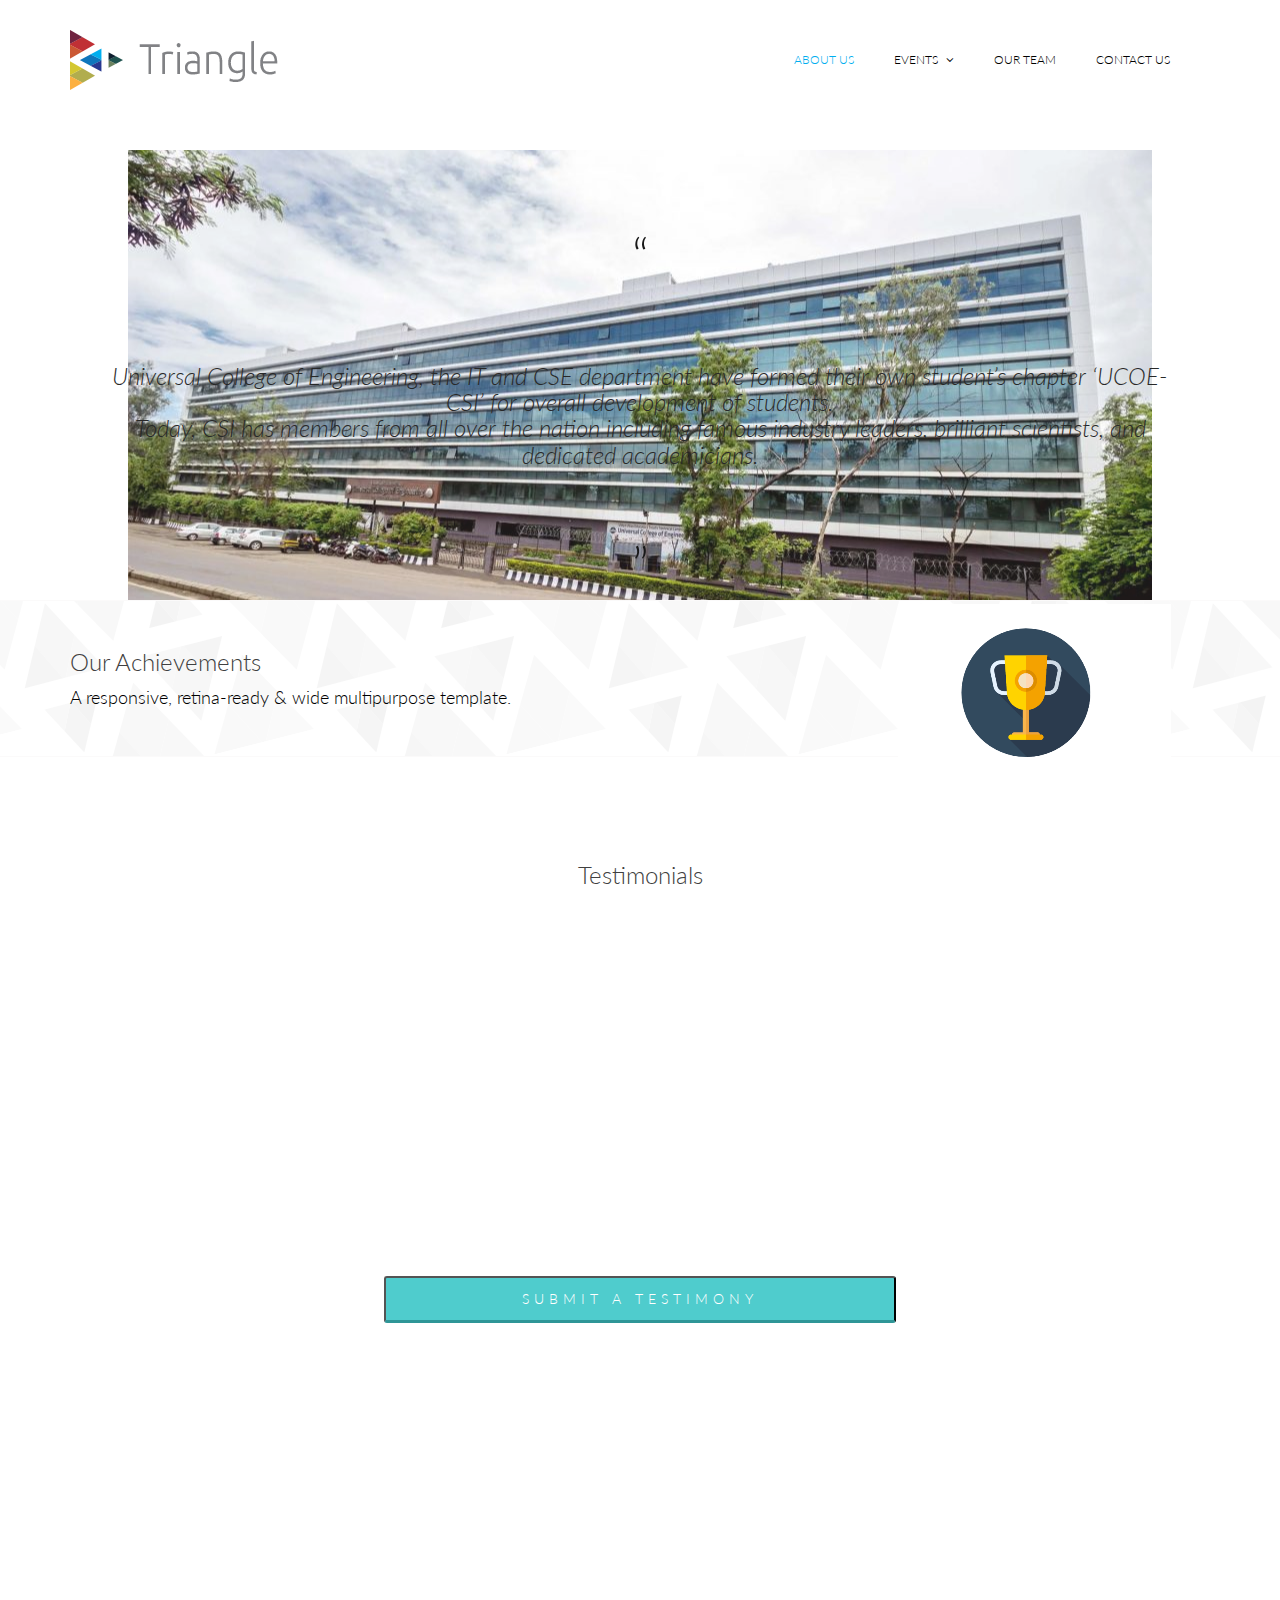
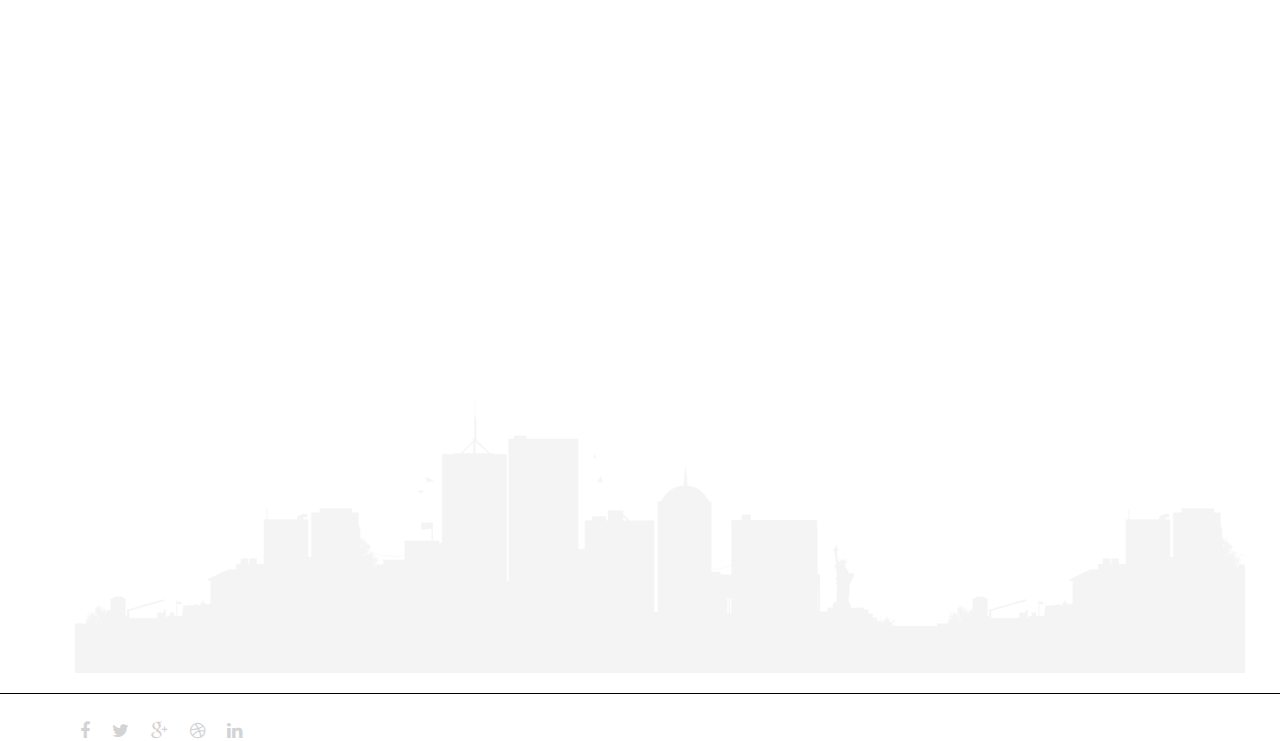
==== csi/template/CSI website- Copy/index.html @ 850a2e83 "changes made in index.html,main(css,js),pastevent,upcoming events,images folder,teampage,etc" ====
<!DOCTYPE html>
<html lang="en">

<head>
    <meta charset="utf-8">
    <meta name="viewport" content="width=device-width, initial-scale=1.0">
    <meta name="description" content="">
    <meta name="author" content="">
    <title>UCOE-CSI</title>
    <link href="css/bootstrap.min.css" rel="stylesheet">
    <link href="css/font-awesome.min.css" rel="stylesheet">
    <link href="css/animate.min.css" rel="stylesheet">
    <link href="css/lightbox.css" rel="stylesheet">
    <link href="css/main.css" rel="stylesheet">
    <link href="css/responsive.css" rel="stylesheet">

    <!--[if lt IE 9]>
	    <script src="js/html5shiv.js"></script>
	    <script src="js/respond.min.js"></script>
    <![endif]-->
    <link rel="shortcut icon" href="images/ico/favicon.ico">
    <link rel="apple-touch-icon-precomposed" sizes="144x144" href="images/ico/apple-touch-icon-144-precomposed.png">
    <link rel="apple-touch-icon-precomposed" sizes="114x114" href="images/ico/apple-touch-icon-114-precomposed.png">
    <link rel="apple-touch-icon-precomposed" sizes="72x72" href="images/ico/apple-touch-icon-72-precomposed.png">
    <link rel="apple-touch-icon-precomposed" href="images/ico/apple-touch-icon-57-precomposed.png">
</head>
<!--/head-->

<body>
    <header id="header">
      
        </div>
        <div class="navbar navbar-inverse" role="banner">
            <div class="container">
                <div class="navbar-header">
                    <button type="button" class="navbar-toggle" data-toggle="collapse" data-target=".navbar-collapse">
                        <span class="sr-only">Toggle navigation</span>
                        <span class="icon-bar"></span>
                        <span class="icon-bar"></span>
                        <span class="icon-bar"></span>
                    </button>

                    <a class="navbar-brand" href="index.html">
                        <h1><img src="images/logo.png" alt="logo"></h1>
                    </a>

                </div>
                <div class="collapse navbar-collapse">
                    <ul class="nav navbar-nav navbar-right">
                        <li class="active"><a href="index.html">About Us</a></li>
                      
                        <li class="dropdown"><a href=#>Events <i class="fa fa-angle-down"></i></a>
                            <ul role="menu" class="sub-menu">
                                <li><a href="pastevent.html">Past Events</a></li>
                                <li><a href="upcomingevents.html">Upcoming Events</a></li>
                               
                            </ul>
                        </li>
                        <li><a href="aboutuscsi.html">Our Team</a></li>
                        <li><a href="#" class="cnt">Contact Us</a></li>
                    </ul>
                </div>
                

            </div>
        </div>
    </header>
    <!--/#header-->

    <section id="home-slider">
        <div class="container">
            <div class="row">
                <div class="main-slider" id="bgimg">
                    <div class="slide-text">
                        <div class="row">
                        <h4 class="quotes"> &ldquo;</h4>
                        <h2><i> Universal College of Engineering, the IT and CSE department have formed their own student’s chapter ‘UCOE-CSI’ for overall development of students.<br> Today, CSI has members from all over the nation including famous industry leaders, brilliant scientists, and dedicated academicians.</i></h2>
                        <h4 class="quotes"> &rdquo;</h4>
                        </div>
                    </div>
                    <!--img src="images/home/slider/hill.png" class="slider-hill" alt="slider image">
                    <img src="images/home/slider/house.png" class="slider-house" alt="slider image">
                    <img src="images/home/slider/sun.png" class="slider-sun" alt="slider image">
                    <img src="images/home/slider/birds1.png" class="slider-birds1" alt="slider image">
                    <img src="images/home/slider/birds2.png" class="slider-birds2" alt="slider image"-->
                </div>
            </div>
        </div>
        <div class="preloader"><i class="fa fa-sun-o fa-spin"></i></div>
    </section>
    <!--/#home-slider-->


    <!--/#services-->

    <section id="action" class="responsive">
        <div class="vertical-center">
            <div class="container">
                <div class="row">
                    <div class="action take-tour">
                        <div class="col-sm-7 wow fadeInLeft" data-wow-duration="500ms" data-wow-delay="300ms">
                            <h1 class="title">Our Achievements</h1>
                            <p>A responsive, retina-ready &amp; wide multipurpose template.</p>
                        </div>
                        <div class="col-sm-5 text-center wow fadeInRight" data-wow-duration="500ms" data-wow-delay="300ms">
                            <div class="tour-button">
                              
                            </div>
                        </div>
                    </div>
                </div>
            </div>
        </div>
    </section>
    <!--/#action-->





    <!--

************    
Testimonial
************

-->


    <section id="team">
        <div class="container">
            <div class="row">
                <h1 class="title text-center wow fadeInDown" data-wow-duration="500ms" data-wow-delay="300ms">Testimonials</h1>
                <div id="team-carousel" class="carousel slide wow" data-ride="carousel" data-wow-duration="400ms" data-wow-delay="400ms">
                    <!-- Indicators -->
                    <ol class="carousel-indicators visible-xs">
                        <li data-target="#team-carousel" data-slide-to="0" class="active"></li>
                        <li data-target="#team-carousel" data-slide-to="1"></li>
                    </ol>
                    <!-- Wrapper for slides -->

                    <div class="carousel-inner">
                        <div class="item active">
                            <div class="col-xs-4">
                                <div data-wow-duration="500ms" data-wow-delay="300ms">
                                    <img src="images/home/icon1.png" alt="">
                                </div>
                                <div>
                                    <h2>Shashank Nayak</h2>
                                    <p>CSI CSI CSI CSI CSI CSI CSI CSI CSI CSI CSI CSI CSI CSI</p>
                                </div>
                            </div>
                            <div class="col-xs-4">
                                <div data-wow-duration="500ms" data-wow-delay="300ms">
                                    <img src="images/home/icon1.png" alt="">
                                </div>
                                <div>
                                    <h2>Incredibly Responsive</h2>
                                    <p>Ground round tenderloin flank shank ribeye.Test Hamkevin meatball swine. Cow shankle
                                        beef sirloin chicken ground round.</p>
                                </div>
                            </div>
                            <div class="col-xs-4">
                                <div data-wow-duration="500ms" data-wow-delay="300ms">
                                    <img src="images/home/icon1.png" alt="">
                                </div>
                                <div>
                                    <h2>Incredibly Responsive</h2>
                                    <p>Ground round tenderloin flank shank ribeye. Hamkevin meatball swine. Cow shankle beef
                                        sirloin chicken ground round.</p>
                                </div>
                            </div>
                        </div>
                        <div class="item">
                            <div class="col-xs-4">

                                <div data-wow-duration="500ms" data-wow-delay="600ms">
                                    <img src="images/home/icon2.png" alt="">
                                </div>
                                <h2>Superior Typography</h2>
                                <p>Hamburger ribeye drumstick turkey, strip steak sausage ground round shank pastrami beef brisket
                                    pancetta venison.
                                </p>
                            </div>
                            <div class="col-xs-4">

                                <div data-wow-duration="500ms" data-wow-delay="600ms">
                                    <img src="images/home/icon2.png" alt="">
                                </div>
                                <h2>Superior Typography</h2>
                                <p>Hamburger ribeye drumstick turkey, strip steak sausage ground round shank pastrami beef brisket
                                    pancetta venison.
                                </p>
                            </div>
                            <div class="col-xs-4">
                                <div data-wow-duration="500ms" data-wow-delay="600ms">
                                    <img src="images/home/icon2.png" alt="">
                                </div>
                                <h2>Superior Typography</h2>
                                <p>Hamburger ribeye drumstick turkey, strip steak sausage ground round shank pastrami beef brisket
                                    pancetta venison.
                                </p>
                            </div>
                        </div>

                    </div>


                    <!-- Controls -->
                    <a class="left team-carousel-control hidden-xs" href="#team-carousel" data-slide="prev">left</a>
                    <a class="right team-carousel-control hidden-xs" href="#team-carousel" data-slide="next">right</a>
                </div>
            </div>
        </div>
    </section>

    <!--
============
Testimony FORM
============
-->

    <section class="testimonySection">
        <button type="button" class="buttonForm" data-toggle="collapse" data-target="#testimonyDiv">Submit a Testimony</button>
        <div id="testimonyDiv" class="collapse">
            <div style="width: 80%;margin-left: 10%;padding-top: 2%; padding-bottom: 2%;">
                <!--Changed-->
                <!--SET A MARGIN!! -->
                <form action="Testimony.php" method="POST" enctype="multipart/form-data">
                    <input style="width:100%; padding-left: 12px;" type="text" name="tname" class="form-control1" placeholder="Name">
                    <!--Changed-->
                    <div class="testimonyForm"><input style="width:100%;  padding-left: 12px;" type="email" name="temail" class="form-control1" placeholder="Email-Id"></div>
                    <!--Changed-->
                    <input id="uploadFile" style="width:100%;margin-top: 5%;" placeholder="Select a picture" disabled="disabled" />
                    <div class="fileUpload btn">
                        <span style="color: white;">Upload</span>
                        <input id="uploadBtn" name="image" type="file" class="upload" />
                    </div>
                    <script>
                        document.getElementById("uploadBtn").onchange = function () {
                            document.getElementById("uploadFile").value = this.value;
                        };
                    </script>
                    <div class="testimonyForm"><textarea name="tmessage" id="message" class="form-control" rows="8" placeholder="Your text here"></textarea></div>
                    <div class="testimonyForm"><input type="submit" name="tsubmit" class="btn btn-submit" value="Submit"></div>
                </form>
            </div>
        </div>
    </section>
    <!-- testinomial ends-->
    <footer id="services" class="footeralign">
        <div class="container">
            <div class="row">

                <div class="col-sm-6 text-center padding wow fadeIn" data-wow-duration="1000ms" data-wow-delay="300ms">
                    <div class="single-service">
                        <div class="wow scaleIn" data-wow-duration="500ms" data-wow-delay="300ms">
                            <img src="images/contactus.jpg" alt="">
                        </div>
                        <h2>Contact Us</h2>
                        <p>
                            <address>
                                 E-mail: <a href="mailto:info.ucoe@universal.edu.in">info.ucoe@universal.edu.in</a> <br> Phone: +91 800 7000 755<br>+91 73030 58339
                                 <br> +91 84079 79167 <br> 0250-696 2458
                            </address>
                        </p>
                    </div>
                </div>
              
                <div class="col-sm-5 text-center padding wow fadeIn" data-wow-duration="1000ms" data-wow-delay="900ms">
                    <div class="single-service" id="formedit">

                        <h2>Send a message</h2>
                        <p>
                            <form id="main-contact-form" name="contact-form" method="post" action="sendemail.php">
                                <div class="form-group">
                                    <input type="text" name="name" class="form-control" required="required" placeholder="Name">
                                </div>
                                <div class="form-group">
                                    <input type="email" name="email" class="form-control" required="required" placeholder="Email Id">
                                </div>
                                <div class="form-group">
                                    <textarea name="message" id="message" required="required" class="form-control" rows="8" placeholder="Your text here"></textarea>
                                </div>
                                <div class="form-group">
                                    <input type="submit" name="submit" class="btn btn-submit" value="Submit">
                                </div>
                            </form>
                        </p>
                    </div>
                </div>

                <div class="row" id="addbg">
                    <div class="col-sm-6 text-center padding wow fadeIn" data-wow-duration="1000ms" data-wow-delay="300ms">
                        <div class="single-service">
                            <div class="wow scaleIn" data-wow-duration="500ms" data-wow-delay="300ms">
                                <img src="images/address.png" alt="">
                            </div>
                            <h2>Address</h2>
                            <p>
                                <address>
                      Vidya Vikas Education Trust's<br>Universal College of Engineering<br>Near Bhajansons & Punyadham,<br>Kaman Bhiwandi Road,<br>Vasai, Thane 401 212
                                </address>
                            </p>
                        </div>
                    </div>
                  
                    <div class="col-sm-5 text-center padding wow fadeIn" data-wow-duration="1000ms" data-wow-delay="900ms">
                        <div class="single-service">
                            <div id="gmap"></div>
                        </div>
                    </div>
                </div>
            </div>
        </div>
    </footer>



    <hr class="style18">


    <div class="container">
        <div class="row">
            <div class="col-sm-12 overflow">
                <div class="social-icons  text-center">
                    <ul class="nav nav-pills">
                        <li><a href=""><i class="fa fa-facebook"></i></a></li>
                        <li><a href=""><i class="fa fa-twitter"></i></a></li>
                        <li><a href=""><i class="fa fa-google-plus"></i></a></li>
                        <li><a href=""><i class="fa fa-dribbble"></i></a></li>
                        <li><a href=""><i class="fa fa-linkedin"></i></a></li>
                    </ul>
                </div>
            </div>
        </div>















        <script type="text/javascript" src="js/jquery.js"></script>
        <script type="text/javascript" src="js/bootstrap.min.js"></script>
        <script type="text/javascript" src="js/lightbox.min.js"></script>
        <script type="text/javascript" src="js/wow.min.js"></script>
        <script type="text/javascript" src="js/main.js"></script>
        <script type="text/javascript" src="http://maps.google.com/maps/api/js?sensor=true"></script>
        <script type="text/javascript" src="js/gmaps.js"></script>
</body>

</html>
---- csi/template/CSI website- Copy/css/main.css ----
/*
  Theme Name: Triangle
  Theme Uri: http://designscrazed.org/
  Author: Allie
  Author Uri: http://designscrazed.org/
  Description: Creative Site Template
  Version: 1.1
  */

  @import url(http://fonts.googleapis.com/css?family=Lato:100,300,400,700);
  @import url(http://fonts.googleapis.com/css?family=Open+Sans:300italic,400italic,600italic,700italic,400,300,600,700);
  @import url(http://fonts.googleapis.com/css?family=Noto+Sans:400,700);

  body {
    background: #fff;
    font-family: 'Lato', sans-serif;
    font-weight: 300;
    font-size: 14px;
    line-height: 22px;
    color: #000;
  }

  html {
    height: 100%;
  }


  a{
    color:#C03035;
  }

  a:hover {
    outline: none;
    text-decoration:none;
    color:#4fcccd;
  }

  a:focus {
    outline:none;
    outline-offset: 0;
  }

  a {
    -webkit-transition: 300ms;
    -moz-transition: 300ms;
    -o-transition: 300ms;
    transition: 300ms;
  }


  ul {
    list-style: none;
  }

  h1, h2, h3, h4, h5, h6 {
    font-family: 'Lato', sans-serif;
    font-weight: 300;
  }

  h1{
    color: #686868;
  }

  h2{
    font-size: 24px;
    color: #686868;
  }

  h3{
    font-size: 18px;
  }

  .overflow{
    overflow: hidden;
  }

  .uppercase{
    text-transform: uppercase;
  }

  .btn-common {
    font-size: 14px;
    color: #0099ae;
    border: 1px solid #0099ae;
    font-family: 'Open Sans', sans-serif;
    font-weight: 300;
    padding: 10px 25px;
  }

  #action .col-sm-5{
    position: absolute;

    top: 0;
    height: 100%;
    right: 0;
  }


  .btn-common:hover, 
  .btn-common:focus{
    outline: none;
    background: none;
    box-shadow: none;
    color: #01707f;
    border-color:#01707f;
  }

  .align-right{
    text-align: right;
  }

  .inline{
    display: inline-block;
  }

  .padding{
    padding: 65px 0;
  }

  .padding-bottom{
    padding-bottom: 65px;
  }

  .padding-top{
    padding-top: 90px;
  }

  .padding-right{
    padding-right: 80px;
  }

  .padding-left{
    padding-left: 80px;
  }

  .margin-bottom{
    margin-bottom: 35px;
  }

     .carousel-indicators.visible-xs {
      height: 20px;
      margin: 0;
      padding: 0;
      position: absolute;
      top: -35px;
      width: 100%;
      left: 0;
    }

  .carousel-indicators.visible-xs li {
    border-color: #D29948;
    border-width: 2px;
    height: 12px;
    margin: 0 5px 0 0;
    width: 12px;
  }

  .carousel-indicators.visible-xs li.active {
    background: rgba(210, 153, 72, 0.7);
  }


/*************************
*******Header******
**************************/


#header{
  margin-bottom: 0;
  padding: 30px 0 60px 0;
}

#header .navbar-inverse .container{
  position: relative;
}

.search{
  position: absolute;
  top: 20px;
  right: 0;
  z-index: 1;
}

.search i{
  color: #00aeef;
  cursor: pointer;
  position: absolute;
  right: 10px;
  top: 2px;
}

.field-toggle{
  position: relative;
  top: 30px;
  right: 15px;
  display: none;
  height: 50px;
}

.search-form{
  padding-left: 10px;
  height: 40px;
  font-size: 18px;
  color: #818285;
  font-weight: 300;
  outline: none;
  border: 1px solid #00aeef;
  margin-top: 20px;
  border-radius: 4px;
}

.social-icons ul li{
  padding: 0 10px;

}

.social-icons ul li:last-child{
  padding-right: 0;

}

.social-icons ul li a{
  font-size: 18px;
  color: #d3d3d3;
  padding: 0;
}

.social-icons ul li a:hover .fa-facebook {
  color:#0884d5;
}

.social-icons ul li a:hover .fa-twitter {
  color:#2AA7DC;
}

.social-icons ul li a:hover .fa-google-plus {
  color:#A22523;
}

.social-icons ul li a:hover .fa-dribbble {
  color:#E94989;
}

.social-icons ul li a:hover .fa-linkedin {
  color:#006DC0;
}

.social-icons ul li a:hover,
.social-icons ul li a:focus{  
  background: none;
}

#header .navbar {
  background: #fff;
  border: 0;
  margin-bottom: 0;
}

#header .navbar-toggle{
  margin-top: 20px;
}

#header .navbar-brand{
  padding: 0;
  margin-left: 0;
}

#header .navbar-brand h1{
  padding: 0;
  margin: 0;
}

#header .navbar-nav.navbar-right >li:last-child{
  margin-right: 20px;
}

#header .navbar-nav.navbar-right >li a {
  color: #000;
  font-size: 12px;
  padding: 20px;
  text-transform: uppercase;
  font-weight: 300;
}


#header .navbar-inverse .navbar-nav  li.active > a,  
#header .navbar-inverse .navbar-nav  li.active > a:focus, 
#header .navbar-nav.navbar-right li > a:hover,
.navbar-inverse .navbar-nav > .open > a {
  background-color: inherit;
  border: 0;
  color: #00aeef;
}

#header .navbar-inverse .navbar-nav  li a:hover{
  color: #00aeef;
}


/*  Dropdown menu*/

ul.sub-menu {
  display: none;
  list-style: none;
  padding: 0;
  margin: 0;
}

#header .navbar-nav li ul.sub-menu li a{
  color: #818285;
  padding: 5px 0;
  font-size: 13px;
  display: block;
  text-transform: capitalize;
}

#header .navbar-nav li ul.sub-menu li .active{
  background: #00aeef;
  color: #fff;
  position: relative;
}

#header .navbar-nav li ul.sub-menu li .active i{
  position: absolute;
  font-size: 56px;
  top: -13px;
  color: #0884d5;
}

#header .navbar-nav li ul.sub-menu li .active .fa-angle-right{
  left: -3px;
}

#header .navbar-nav li ul.sub-menu li .active .fa-angle-left{
  right: -3px;
}

#header .navbar-nav li ul.sub-menu li a:hover,
#header .navbar-nav li ul.sub-menu li a:focus{
  background: #00aeef;
  color: #fff;
}

.fa-angle-down{
  padding-left: 5px; 
}

.scaleIn {
  -webkit-animation-name: scaleIn;
  animation-name: scaleIn;
}

@-webkit-keyframes scaleIn {
  0% {
    opacity: 0;
    -webkit-transform: scale(0);
    transform: scale(0);
  }

  100% {
    opacity: 1;
    -webkit-transform: scale(1);
    transform: scale(1);
  }
}

@keyframes scaleIn {
  0% {
    opacity: 0;
    -webkit-transform: scale(0);
    -ms-transform: scale(0);
    transform: scale(0);
  }

  100% {
    opacity: 1;
    -webkit-transform: scale(1);
    -ms-transform: scale(1);
    transform: scale(1);
  }
}


/*************************
*******Footer******
**************************/

#footer {
  padding-bottom: 10px;
}

#footer h1{
  margin-bottom: 65px;
  margin-top: 36px;
}

#footer .bottom-separator {
  margin-bottom: 60px;
}

#message {
  height: 110px;
  resize: none;
}

.bottom > h2 {
  margin-top: 0;
  margin-bottom: 26px;
}

.bottom .media-body h3 {
  margin-top: 0;
  padding-left: 25px;
}

.bottom .media-body h3 a{
  color: #ea2c00;
}

.testimonial .media{
  margin-top: 0;
  margin-bottom: 25px;
}

.testimonial .media>.pull-left{
  margin-right: 25px;
}

.testimonial .media>.pull-left img{
  margin-top: 6px;
}

.testimonial .media .media-body blockquote{
  padding-left: 25px;
  padding-right: 30px;
  position: relative;
  border-left: 0;
  margin-bottom: 0;
}

.testimonial .media .media-body blockquote:before{
  position: absolute;
  left: 5px;
  top: 8px;
  content: '"';
  font-size: 40px;
  color: #ea2c00;
  font-family: 'Noto Sans', sans-serif;
  transform:rotate(180deg);
  -ms-transform:rotate(180deg); /* IE 9 */
  -webkit-transform: rotate(180deg); /* Opera, Chrome, and Safari */
  line-height: 0;
}

.testimonial .media .media-body blockquote:after{
  position: absolute;
  right: 30px;
  bottom: 14px;
  content: '"';
  font-size: 40px;
  color: #ea2c00;
  font-family: 'Noto Sans', sans-serif;
  line-height: 0;
}

.contact-info.bottom {
  /*padding-left: 25px;*/
  text-align: center ;
  /*align-content: center ;
  align-self: center;
  position: relative;
  margin:0 auto;*/

  
}

.bottom > address {
  line-height: 22px;
  margin-bottom: 40px;
}

.form-control {
  border: 1px solid #eaeaea;
  font-weight: 300;
  outline: none;
  box-shadow: none;
  height: 40px;
}

.form-control:hover, 
.form-control:focus{
  border-color: #4fcccd;
  outline: none;
  box-shadow: none;
}

.btn-submit {
  width: 100%;
  background-color: #4fcccd;
  color: #fff;
  font-size: 14px;
  font-weight: 300;
  letter-spacing: 5px;
  text-transform: uppercase;
  border-radius: 3px;
  margin-top: 5px;
  border-bottom: 3px solid #2f9697;
  box-shadow: none;
  padding: 10px;
}

.btn-submit:hover, 
.btn-submit:focus{
  color: #fff;
  outline: none;
  box-shadow: none;
  opacity: .8;
}

.copyright-text{
  margin-top: 70px;
  color: #fff;
  font-size: 16px;  
  padding-bottom: 15px;
}

.copyright-text a {
  color: #3e848a
}

.copyright-text p {
  margin-bottom: 0;
}

/*************************
*******Home Page******
**************************/
#home-slider {
 /* background: url(../images/home/slider-bg.png) 0 100% repeat-x;*/
  position: relative;
}

#home-slider .main-slider {
  position: relative;
  height: 450px;
}

#home-slider .slide-text{
  position: absolute;
text-align: center;
top:15%;
font-weight: 500;
font-size: 90%; 
  width: 100%;
}

.animate-in .slide-text {
  -webkit-animation: fadeInLeftBig 700ms cubic-bezier(0.190,1.000,0.220,1.000) 200ms both;
  animation: fadeInLeftBig 700ms cubic-bezier(0.190,1.000,0.220,1.000) 200ms both;
}

#home-slider .slider-hill {
  position: absolute;
  right: 0;
  bottom: 0;
}

.animate-in .slider-hill {
  -webkit-animation: bounceInDown 1000ms ease-in-out 200ms both;
  animation: bounceInDown 1000ms ease-in-out 200ms both;
}

#home-slider .slider-house {
  position: absolute;
  right: 110px;
  bottom: -30px;
}

.animate-in .slider-house {
  -webkit-animation: bounceInDown 500ms ease-in-out 800ms both;
  animation: bounceInDown 500ms ease-in-out 800ms both;
}

#home-slider .slider-sun {
  position: absolute;
  right: 365px;
  bottom: 100px;
}

.animate-in .slider-sun {
  -webkit-animation: scaleIn 500ms ease-in-out 1200ms both;
  animation: scaleIn 500ms ease-in-out 1200ms both;
}

#home-slider .slider-birds1 {
  position: absolute;
  right: 470px;
  bottom: 75px;
}

.animate-in .slider-birds1 {
  -webkit-animation: fadeInLeft 500ms ease-in-out 1200ms both;
  animation: fadeInLeft 500ms ease-in-out 1200ms both;
}

#home-slider .slider-birds2 {
  position: absolute;
  right: 40px;
  bottom: 150px;
}

.animate-in .slider-birds2 {
  -webkit-animation: fadeInRight 500ms ease-in-out 1200ms both;
  animation: fadeInRight 500ms ease-in-out 1200ms both;
}


#home-slider h1{
  margin-top: 100px;
  margin-bottom: 25px;
}

#home-slider .btn-common {
  margin-top: 20px;
}

#home-slider .preloader {
  position: absolute;
  left: 0;
  top: 0;
  bottom: -30px;
  right: 0;
  background: #fafafa;
  text-align: center;
}

#home-slider .preloader > i {
  font-size: 48px;
  height: 48px;
  line-height: 48px;
  color: #00aeef;
  position: absolute;
  left: 50%;
  margin-left: -24px;
  top: 50%;
  margin-top: -24px;
}

#action {
  background-image: url(../images/home/tour-bg.png);
  background-color: #fbfafa;
  background-repeat: repeat-x;
  height: 157px;
  background-position: center;
  display: table;
  position: static;
  width: 100%;
}

.vertical-center{
  display: table-cell;
  vertical-align: middle;
  width: 100%;
  position: statice;
}


.single-service{
  overflow: hidden;
  display: block;
}

.single-service img {
  margin-bottom: 35px;
}

.single-service .fold {
  margin-bottom: 35px;
}

.single-service h2 {
  margin-top: 0;
  margin-bottom: 15px;
}

.single-service p {
  padding: 0 48px;
}

.action h1{
  margin-top: 0;
}

.action p{
  font-size: 18px;
  margin-bottom: 0;
  font-weight: 300;
}

.action .btn-common{
  margin-top: 55px;
  float: left;
}

.title {
  color: #404040;
  font-weight: 300;
}

.single-features {
  overflow: hidden;
  padding-top: 65px;
  padding-bottom: 40px;
}

.single-features .col-sm-6 {
  margin-top: 50px;
}

.single-features:last-child {
  padding-bottom: 95px;
  padding-top: 0;
}

.single-features h2{
  margin-bottom: 15px;
}

#clients{
  padding-bottom: 45px;
}

.clients {
  margin-bottom: 45px;
}

.clients img {
  display: inline-block;
}

.clients-logo {
  overflow: hidden;
  margin-bottom: 10px;
}



/*************************
*******About Us Page******
**************************/

#action , 
#page-breadcrumb{
  position: relative;
}

#page-breadcrumb {
  background-image: url(../images/home/tour-bg.png);
  background-color: #fbfafa;
  background-repeat: repeat-x;
  height: 130px;
  background-position: center;
  display: table;
  position: static;
  width: 100%;
}

#team {
  padding: 85px 0;
}

#team-carousel {
  margin-top: 80px;
}

#company-information .padding-top{
  padding-top: 172px;
  
}

.single-service img {
  height: 85px;
}

.tour-button {
  background-image: url(../images/tropy.png);
  height: 100%;
  background-repeat: no-repeat;
  position: absolute;
  width: 100%;
  left: 0;
  background-position: 151px 4px;
}

.about-image {
  padding:90px 90px 0;
}

.team-single {
  position: relative;
}

.person-thumb {
  position: relative;
}

.person-thumb img {
}


.social-profile {
  background: none repeat scroll 0 0 rgba(137, 97, 46, 0.8);
  display: none;
  position: absolute;
  text-align: center;
  top: 0;
    -webkit-transition: all 0.9s ease;
  -moz-transition: all 0.9s ease;
  -ms-transition: all 0.9s ease;
  -o-transition: all 0.9s ease;
  transition: all 0.9s ease;transition: all 0.9s ease 0s;
  width: 100%;
  height: 100%;
}

.team-single:hover .social-profile{
  background:rgba(112, 35, 64, 0.9);
  display: block;
  -webkit-animation: fadeInUp 400ms;
  animation: fadeInUp 400ms;
  -webkit-transition: all 0.9s ease;
  -moz-transition: all 0.9s ease;
  -ms-transition: all 0.9s ease;
  -o-transition: all 0.9s ease;
  transition: all 0.9s ease;
}

.social-profile .nav-pills {
  display: inline-block;
  margin-top: -26px;
  padding: 0;
  position: relative;
  top: 50%;
}

.social-profile .nav-pills li {
  display: inline-block;
  margin: 0 5px;
}

.social-profile .nav-pills li a {
  color: #fff;
  border: 1px solid #fff;
  width: 40px;
  height: 40px;
  line-height: 40px;
  text-align: center;
  padding: 0;
  border-radius: 40px;
  -webkit-transition: all 0.9s ease;
  transition: all 0.9s ease;
}

.social-profile .nav-pills li a:hover {
  color: #702340;
  border-color: #702340;
}

.person-info h2 {
  font-weight: 300;
  margin-bottom: 5px;
}

.person-info h3 {
  font-size: 16px;
  color: #686868;
  font-weight: 300;
  margin-top: 0;
  margin-bottom: 0;
}

.team-carousel-control {
  position: absolute;
  top: 36%;
  width: 13px;
  height: 16px;
  text-indent: -9999999px;
  -webkit-transition: all 0.9s ease;
  -moz-transition: all 0.9s ease;
  -ms-transition: all 0.9s ease;
  -o-transition: all 0.9s ease;
  transition: all 0.9s ease;
}

.right.team-carousel-control {
  right: -50px;
  background-image: url(../images/aboutus/right.png);
}

.left.team-carousel-control {
  left: -50px;
  background-image: url(../images/aboutus/left.png);
}

.team-carousel-control:hover{
  background-position: 0 -18px;
  -webkit-transition: all 0.5s ease;
  -moz-transition: all 0.5s ease;
  -ms-transition: all 0.5s ease;  
  -o-transition: all 0.5s ease;
  transition: all 0.5s ease;
}

.count h1{
  font-size: 60px;
  color: #00aeef;
}

.count h3{
  font-size: 16px;
}

.progress .progress-bar.six-sec-ease-in-out {
  -webkit-transition: width 1s ease-in-out;
  -moz-transition: width 1s ease-in-out;
  -ms-transition: width 1s ease-in-out;
  -o-transition: width 1s ease-in-out;
  transition:  width 1s ease-in-out;
}

.top-zero{
  margin-top: 0;
}

h3.top-zero{
  font-size: 20px;
}

#company-information .about-us h2{
  margin-bottom: 45px;
}

.single-skill h3{
  font-size: 16px;
}

.progress{
  height: 30px;
  box-shadow: none;
  -webkit-box-shadow: none;
}

.progress-bar{
  line-height: 30px;
  box-shadow: none;
  -webkit-box-shadow: none;
}

.progress-bar.progress-bar-primary{
  background: #00aeef;
}



/*************************
*******Service Page******
**************************/
#recent-projects{
  padding: 85px 0;
}

.recent-projects .team-single{
  height: 355px;
}

.recent-projects p.padding-bottom{
  padding-bottom: 50px;
}

.choose{
  padding-top: 30px;
}

#company-information.choose .padding-top{
  padding-top: 50px;
}

#company-information h2{
  margin-bottom: 25px;
  margin-top: 0;
}

ul.elements{
  list-style: none;
  margin: 0;
  padding: 0;
}

ul.elements li{
  margin: 6px 0;
}

ul.elements li > i{
  color:#C03035;
  display: inline-block;
  margin-right: 10px;
}

#company-information h1.margin-bottom{
  margin-bottom: 26px;
}

/*************************
*******Portfolio Default**
**************************/

.portfolio-single {
  position: relative;
}

.portfolio-thumb {
  position: relative;
}

.portfolio-thumb img {
  width: 100%;
}


.portfolio-single:hover .portfolio-view{
  display: block;
  -webkit-animation: fadeInUp 400ms;
  animation: fadeInUp 400ms;
}

#portfolio .row{
  margin-left: -10px;
  margin-right: -10px;
}
/*yags code starts*/
.portfolio-thumb .img-responsive
{
    vertical-align: middle;
  border-radius: 100%;
  height: 100%;
  width: 50%;
  margin-left:25%;
  
}
/*yags code sends*/
.portfolio-view {
  display: none;
  position: absolute;
  top: 0;
  height: 100%;
  background:rgba(255, 255, 255, 0.3);
  width: 50%;
  text-align: center;
   border-radius: 100%;
   vertical-align: middle;
    margin-left:25%;
   

 
}

.portfolio-view .nav-pills {
  padding: 0;
  display: inline-block;
  margin-top: -26px;
  top: 50%;
  position: relative;
}

.portfolio-view .nav-pills li {
  display: inline-block;
  margin: 0 5px;
}

.portfolio-view .nav-pills li a {
  color: #fff;
  border: 1px solid #fff;
  width: 40px;
  height: 40px;
  line-height: 38px;
  text-align: center;
  padding: 0;
  border-radius: 40px;
  -webkit-animation: scaleIn 400ms linear 100ms both;
  animation: scaleIn 400ms linear 100ms both;
  -webkit-transition: all 0.9s ease;
  transition: all 0.9s ease;
}

.portfolio-view .nav-pills li a:hover {
  color: #702340;
  border-color: #702340;
  -webkit-transition: all 0.9s ease;
  transition: all 0.9s ease;
  overflow: hidden;
}

.portfolio-info {
  overflow: hidden;
  margin-bottom: 30px;
}

.portfolio-info h3 {
  font-size: 20px;
  margin: 15px 0 0;
  text-align:center;
  font-weight:400;
 /* margin-left:25%;*/
  
}
.portfolio-info h2 {
  font-size: 18px;
  font-weight:800;
  margin: 15px 0 0;
  text-align:center;
 /* margin-left:25%;*/
  
}
.portfolio-filter {
  margin: 80px 0;
  padding: 0;
}

.portfolio-filter li {
  display: inline-block;
  position: relative;
}

.portfolio-filter li a {
  border-radius: 0;
  color: #686868;
  font-size: 18px;
  font-weight: 300;
  padding: 0 25px;
  text-transform: capitalize;
  border: none;
}

.portfolio-filter li .active{
  background: transparent;
  box-shadow: none;
  -webkit-box-shadow: none;
}

.portfolio-filter li a:hover, 
.portfolio-filter li a:focus,
.portfolio-filter li a.active {
  background: transparent;
  box-shadow: none;
  -webkit-box-shadow: none;
}

.portfolio-filter li a.active:before{
  position: absolute;

  content: "";
  left: 0;
  width: 13px;
  height: 16px;
  background: url(../images/portfolio/icon.png);
  top: 5px;
}

.portfolio-pagination{
  text-align: center;
  
  padding-top: 40px;
  padding-bottom: 90px;
}

.pagination li{
  display: inline-block;
  margin: 0 10px;
}

.pagination li a{
  color: #000;
  padding: 5px 10px;
  border-radius: 5px;
  border: 1px solid #fff;
}

.pagination li:first-child a{
  background: url(../images/portfolio/left.png);
  background-repeat: no-repeat;
  text-indent: -999999999px;
  background-position: center top 10px;
  width: 32px;
  height: 36px;
  border: none;
  -webkit-transition: 300ms;
  -moz-transition: 300ms;
  -o-transition: 300ms;
  transition: 300ms;
}

.pagination li:first-child a:hover{
  background: url(../images/portfolio/left.png);
  background-position: center top -37px;
  background-repeat: no-repeat;
  -webkit-transition: 300ms;
  -moz-transition: 300ms;
  -o-transition: 300ms;
  transition: 300ms;
}

.pagination li:last-child a{
  background: url(../images/portfolio/right.png);
  background-repeat: no-repeat;
  text-indent: -999999999px;
  background-position: center top 10px;
  width: 32px;
  height: 36px;
  border: none;
  -webkit-transition: 300ms;
  -moz-transition: 300ms;
  -o-transition: 300ms;
  transition: 300ms;
}

.pagination li:last-child a:hover{
  background: url(../images/portfolio/right.png);
  background-position: center top -37px;
  background-repeat: no-repeat;
  -webkit-transition: 300ms;
  -moz-transition: 300ms;
  -o-transition: 300ms;
  transition: 300ms;
}

.pagination li a:hover,
.pagination .active a, 
.pagination a:active, 
.pagination .active a:hover,
.pagination .active a:focus, 
.pagination a:focus {
  background: transparent;
  border-color: #C03035;
  color: #C03035;
}


/*****************************
Portfolio with right sidebar
*****************************/

.sidebar h3 {
  color: #404040;
  margin-top: 0;
  border-bottom: 3px solid #ececec;
  margin-bottom: 6px;
  padding-bottom: 8px;
}

.sidebar-item{
  margin-bottom: 48px;
}

.categories .navbar-stacked li {
  border-bottom: 1px solid #ececec;
}

.categories .navbar-stacked li:last-child {
  border-bottom: 0px solid #ececec;
}

.categories .navbar-stacked li a {
  font-size: 16px;
  color: #6a6a6a;
  padding: 8px 0;
  padding-left: 0;
}

.categories .navbar-stacked li a:hover{
  background: none;
  margin-left: 20px;
  color: #0099AE;
  opacity: 1;
}

.categories .navbar-stacked li.active a{
  color: #0099AE;
  padding-left: 20px;
}

.categories .navbar-stacked li.active a:before{
  position: absolute;
  content: "";
  border-color: transparent transparent transparent #0099AE;
  border-width: 8px;
  border-style: solid;
  left: 0;
  top: 13px;
  margin-top: 0;
  z-index: 0;
  transition: all 0.3s ease 0s;
  -moz-transition: all 0.3s ease 0s;
  -webkit-transition: all 0.3s ease 0s;
  -o-transition: all 0.3s ease 0s;
}

.categories .navbar-stacked li.active a:after {
  position: absolute;
  content: "";
  border-color: transparent transparent transparent #fff;
  border-width: 6px;
  border-style: solid;
  left: 0px;
  top: 15px;
  margin-top: 0;
  z-index: 1;
  transition: all 0.3s ease 0s;
  -moz-transition: all 0.3s ease 0s;
  -webkit-transition: all 0.3s ease 0s;
  -o-transition: all 0.3s ease 0s;
}

.sidebar-item .media{
  border-bottom: 1px solid #ececec;
  padding-bottom: 10px;
  padding-top: 21px;
  margin-top: 0;
  transition: all 0.3s ease 0s;
  -moz-transition: all 0.3s ease 0s;
  -webkit-transition: all 0.3s ease 0s;
  -o-transition: all 0.3s ease 0s;    
}

.sidebar-item .media:last-child{
  border-bottom: 0px solid #ececec;  
  padding-bottom: 0; 
}

.sidebar-item .media:hover{
  border-left: 2px solid #0099AE;
  padding-left: 5px;
  transition: all 0.3s ease 0s;
  -moz-transition: all 0.3s ease 0s;
  -webkit-transition: all 0.3s ease 0s;
  -o-transition: all 0.3s ease 0s;
}

.sidebar-item .media:hover.media .media-body h4 a{
  color: #0099AE;
  transition: all 0.3s ease 0s;
  -moz-transition: all 0.3s ease 0s;
  -webkit-transition: all 0.3s ease 0s;
  -o-transition: all 0.3s ease 0s;
}

.sidebar-item .media .media-body h4 {
  margin-top: 0;
  margin-bottom: 8px;
}

.sidebar-item .media .media-body h4 a{
  color: #7d7d7d;
  font-size: 16px;
}

.sidebar-item .media .media-body p {
  color: #b4b4b4;
  font-size: 12px;
}

.tag-cloud .nav-pills{
  margin-top: 16px;
}

.tag-cloud .nav-pills li{
  margin: 0;
  margin-top: 6px;
  margin-right: 4px;
}

.tag-cloud .nav-pills li a{
  font-size: 14px;
  font-weight: 300;
  padding: 5px 15px;
  background: #bbbbbb;
  color: #fff;
  border-radius: 3px;
}

.tag-cloud .nav-pills li a:hover{
  background: #0099AE;
}

.popular ul.gallery {
  margin: 0;
  padding: 0;
  list-style: none;
  margin: 10px -8px;
}

.popular ul.gallery li {
  display: block;
  width: 33.33%;
  float: left;
  padding: 8px;
}

.popular ul.gallery li a {
  display: block;
}

.popular ul.gallery li a img {
  width: 100%;
  transition: border-radius 300ms ease-in;
  -webkit-transition: border-radius 300ms ease-in;
}

.popular ul.gallery li a img:hover {
  border-radius: 60px;
}


/* Start: Recommended Isotope styles */

/**** Isotope Filtering ****/
.isotope-item {
  z-index: 2;
}

.isotope-hidden.isotope-item {
  pointer-events: none;
  z-index: 1;
}

/**** Isotope CSS3 transitions ****/

.isotope,
.isotope .isotope-item {
  -webkit-transition-duration: 0.8s;
  -moz-transition-duration: 0.8s;
  -ms-transition-duration: 0.8s;
  -o-transition-duration: 0.8s;
  transition-duration: 0.8s;
}

.isotope {
  -webkit-transition-property: height, width;
  -moz-transition-property: height, width;
  -ms-transition-property: height, width;
  -o-transition-property: height, width;
  transition-property: height, width;
}

.isotope .isotope-item {
  -webkit-transition-property: -webkit-transform, opacity;
  -moz-transition-property: -moz-transform, opacity;
  -ms-transition-property: -ms-transform, opacity;
  -o-transition-property: -o-transform, opacity;
  transition-property: transform, opacity;
}

/**** disabling Isotope CSS3 transitions ****/
.isotope.no-transition,
.isotope.no-transition .isotope-item,
.isotope .isotope-item.no-transition {
  -webkit-transition-duration: 0s;
  -moz-transition-duration: 0s;
  -ms-transition-duration: 0s;
  -o-transition-duration: 0s;
  transition-duration: 0s;
}




/*****************************
Portfolio Details
*****************************/

#portfolio-information.padding-top{
  padding-top: 100px;
}

.project-name h2{
  margin-top: 0;
  margin-bottom: 15px;
}

#related-work .title{
  margin-bottom: 55px;
  margin-top: 10px;
}

.navbar-default {
  background: none;
  padding: 0;
}

.navbar-default li a{
  font-size: 12px;
  padding: 0;
  padding-right: 15px;
}

.navbar-default li a i{
  padding-right: 8px;
}

.navbar-default li a:hover{
  color: #0884d5;
  background: none;
}

.skills .navbar-default,
.client .navbar-default{
  margin-left: 35px;
  
}

.live-preview .btn-common{
  margin-top: 21px;
  padding: 13px 45px;
}


/*****************************
Blog Default
*****************************/

.single-blog.timeline {
  background: #FFFFFF;
  border: 1px solid #EEEEEE;
  border-bottom: 0;
  position: relative;
  padding-bottom: 0;
}

.timeline .post-content {
  padding: 20px 20px 0;
}

.post-thumb{
  margin: -1px -1px 0;
  position: relative;
  overflow: hidden;
}

.timeline .post-thumb img {
  width: 100%;
}

.post-thumb iframe{
  width: 100%;
  min-height: 270px;
  border: 0;
}

.post-overlay{
  position: absolute;
  top: 50%;
  display: none;
  width: 94px;
  height: 140px;
  margin-top: -70px;
  overflow: hidden;
}

.post-overlay span{
  position: absolute;
  left: 50%;
  bottom: 0; 
  margin-left: -60px;
  -webkit-animation: fadeInUp 400ms;
  animation: fadeInUp 400ms;
  z-index: 9;
}


.post-overlay span:before{
  position: absolute;
  bottom: 0;
  border-style: solid;
  border-width: 60px;
  content: "";
  border-color: transparent transparent #0884d5 transparent;
  z-index: -1;
  cursor: initial;
}

.post-overlay span a{
  font-size: 30px;
  color: #fff;
  background: transparent;
  padding: 0; 
  margin-left: 50px;
}

.single-blog:hover .post-overlay{
  display: block;
  -webkit-animation: fadeIn 300ms;
  animation: fadeIn 300ms;
}

.timeline-divider{
  position: relative;
  padding-top: 50px;
}

.timeline-divider:before{
  position: absolute;
  top: 0;
  content: "";
  border-left-style: solid;
  border-left-width: 1px;
  height: 100%;
  border-left-color: #0099AE;
  left: 50%;
  margin-left: -2px;
}

.timeline-blog .col-sm-6.padding-top{
  padding-top: 70px;
}

.post-content{
  padding: 20px 0;
}

.timeline-date .btn-common{
  font-size: 18px;
  color: #4a4a4a;
  font-weight: 300;
  border-radius: 0;
  padding: 17px 40px;
}

.arrow-right{
  position: relative;
}

.arrow-right:after{
  position: absolute;
  right: 1px;
  content: "";
  top: 15px;
  background: url(../images/blog/left.png);
  width: 43px;
  height: 54px;
}

.arrow-left{
  position: relative;
}

.arrow-left:before{
  position: absolute;
  left: -2px;
  content: "";
  top: 86px;
  background: url(../images/blog/right.png);
  width: 43px;
  height: 54px;
}

.post-title {
  margin-top: 0;
}

.post-title a,
.comments-number a{
  color: #686868;
}

.post-content .post-author{
  margin-top: 0;
  
}

.post-content  .post-author a{
  font-weight: 300;
  font-size: 14px;
  color: #0099AE;
}

a.read-more{
  color: #0099AE;
  font-weight: 300;
}

a.read-more:hover{
  color: #01707F
}

.post-bottom{
  border-top: 1px solid #eeeeee;
  padding-top: 10px;
  margin-top: 20px;
  margin: 20px -20px 0;
  padding: 20px 20px 0;
}


/*****************************
Blog with right sidebar
*****************************/

.single-blog{
  padding-bottom: 30px;
}

.single-blog .post-bottom{
  border-bottom: 1px solid #eeeeee;
  padding-top: 10px;
  padding-bottom: 10px;
}

.single-blog .post-overlay span{
  left: 0;
  top: 0;
  margin-left: 0;
  width: 94px;
  height: 140px;
  background: url(../images/blog/blog-arrow.png);
  -webkit-animation: fadeInLeft 400ms;
  animation: fadeInLeft 400ms;
}

.single-blog .post-overlay span a{
  margin-left: 8px;
  font-weight: 700;
  font-size: 36px;
  line-height: 18px;
  position: absolute;
  top: 50px;
}

.single-blog .post-overlay span a small{
  font-size: 16px;
  font-weight: 300;
  margin-left: 5px;
}

.single-blog .post-overlay span:before{
  border-color: transparent;
  border-width: 0;
}

.post-nav{
  margin:0;
  padding: 0;
}

.post-nav li a{
  color: #0099AE;
  padding: 0;
  text-align: left;
}

.post-nav li a i{
  color: #0099AE;
  margin-right: 8px;
}

.post-nav li a:hover{
  background: none;
}

.blog-padding-right{
  padding-right:35px;
}

.blog-pagination {
  text-align: center;
  padding-top: 10px;
  padding-bottom: 55px;
}

/*****************************
Blog with right sidebar
*****************************/

.masonery_area .single-blog{}
.masonery_area .single-blog .post-thumb{
  height: auto;
}

.masonery_area .single-blog .post-title{
  margin-top: 5px;
}

.masonery_area .single-blog .post-title a{
  font-size: 20px;
}

.masonery_area .single-blog .post-thumb img{
  height:auto;
}

.masonery_area .single-blog .post-bottom{
  border-top:0;
  padding-top:0;
  margin-top:15px;
}

/* Audio CSS */

.audiojs{
  background:#C03035;
  height: 45px;
  width: 100%;
}

.audiojs .scrubber{
  background: #fff;  
  height: 8px;
  border-top: 0;
  width: 170px;
  margin-top: 19px;
  margin-left: 12px;
  border-radius: 10px;
}

.audiojs .play-pause{
  background: #a92b2f;
  width: 68px;
  height: 45px;
  padding: 0;
  padding-left: 24px;
  padding-top: 10px;
  border-right: 0;
}

.audiojs .time{
  display: none;
  
}

.audiojs .progress{
  background: #A92B2F;

  height: 8px;
  border-radius: 10px;
}

.audiojs .loaded{
  background:#fff;
  height: 8px;
  border-radius: 10px;
}


/*****************************
Blog Details
*****************************/

.navbar-nav.post-nav li{
  margin-right: 60px;
}

.single-blog.blog-details .post-content{
  padding-top: 30px;
}

.single-blog.blog-details .post-bottom{
  margin-top: 55px;
}

.blog-share{
  margin-top: 40px;
  background: #f5f5f5;
  display: inline-block;
  padding: 2px 0;
}

span.stMainServices,
span.stButton_gradient, 
.stButton .chicklets{
  height:24px !important;
}

.author-profile.padding{
  padding-top:50px;
}

.author-profile .col-sm-2 img{
  width: 100%;
  border-left: 3px solid #0099AE;
}

.author-profile h3{
  margin-top:0;
  color: #3a424c;
}

.author-profile p{
  color: #3a424c;
  font-weight: 400;
}

.author-profile span a{
  color: #C03035;
}

.response-area{
  border-bottom: 0;
}

.response-area h2{
  margin-top: 0;  
  margin-bottom: 0;
  border-bottom: 0;
  padding-bottom: 20px;
}

.post-comment{
  padding-left: 70px;
  padding-top: 36px;
  border-top: 1px solid #f1e8dd;
}

.post-comment .pull-left img{
  margin-right: 60px;
  border-left: 3px solid #0884d5;
}

.post-comment .media-body{
  padding-top: 6px;
  border-bottom: 0;
  padding-bottom: 50px;
}

.post-comment .media-body p{
  margin-top:10px;
}

.post-comment .media-body span i{
  color: #C03035;
  margin-right: 10px;
}

.post-comment .media-body span a{
  color: #C03035;
  font-weight: 700;
}

.post-comment .media-body .post-nav li a{
  font-weight: 300;
}

.parrent .media-list{
  margin-left: 190px;
}

.parrent .post-comment{
  padding-left: 0;
  margin-left: 70px;
}


/****************************
********* Contact Us*********
*****************************/
#map-section {
  margin-top: 50px;
  margin-bottom: 50px;
  position: relative;
}

#gmap {
  height: 350px;
}

.get-in-touch img {
  margin-top: 35px;
  margin-bottom: 32px;
}

.get-in-touch p {
  font-size: 18px;
  font-weight: 300;
}

#map-section .contact-info {
  position: absolute;
  background-color: #7c3651;
  right: 0;
  top: 0;
  width: 33%;
  height: 100%;
  padding:25px 50px;
  opacity: 0.9;
  color: #fff;
}

#map-section .contact-info h2, 
#map-section .contact-info a {
  color: #fff
}

#map-section address a:hover {
  color:#00AEEF
}

#contact-form #message{
  resize:none;
}

#contact-form .btn-submit {
  width: 28%;
  margin: 5px auto;
}

.corporate-info .corporate-address {
  background-image: url("../images/contact-bg.png");
  background-position: left top;
  background-repeat: no-repeat;
  overflow: hidden;
  padding-bottom: 50px;
}

.corporate-info .corporate-address address {
  background-image: url("../images/icon-map.png");
  background-position: left top;
  background-repeat: no-repeat;
  padding-left: 40px;
}


/****************************
****** Price-table CSS*******
*****************************/

.price-table {
  margin-top: 88px;
  margin-bottom: 96px;
}

.single-price ul {
  padding: 0;
  margin: 0;
  list-style: none;
}

.table-heading {
  background-color: transparent !important;
  color: #FFFFFF !important;
  overflow: hidden;
  padding: 0 !important;
  text-align: center;
}

.single-price.price-one .plan-name, 
.single-price.price-two .plan-name, 
.single-price.price-three .plan-name, 
.single-price.price-four .plan-name {   
  color: #fff;
  font-size: 20px;
  margin-bottom: 0;
  padding: 10px 0;
  text-transform: capitalize;
}

.single-price.price-one .plan-name {
  background-color: #0e76bc;
}

.single-price.price-two .plan-name {
  background-color: #ac2429;
}

.single-price.price-three .plan-name {
  background-color: #ed8d1b;
}

.single-price.price-four .plan-name {
  background-color: #6c825f;
}


.single-price .plan-price { 
  color: #fff;
  float: none;
  font-size: 14px;
  height: 110px;
  margin-bottom: 15px;
  overflow: hidden;
  position: relative;
  z-index: 5;
  padding-top: 15px;
}


.plan-price .dollar-sign {
  font-size: 18px;
}

.plan-price .price {
  font-size: 24px;
}

.plan-price .month {
  display: block;
  margin-top: -6px;
}

.price-one .plan-price:after, 
.price-two .plan-price:after, 
.price-three .plan-price:after, 
.price-four .plan-price:after  {  
  border-style: solid;
  border-width: 110px;
  content: "";
  height: 0;
  left:50%;
  position: absolute;
  top: 0;
  width: 0;
  z-index: -1;
  margin-left: -110px;
}

.price-one .plan-price:after {
  border-color: #0d6fb1 transparent transparent;
}

.price-two .plan-price:after {
  border-color: #ac2429 transparent transparent;
}

.price-three .plan-price:after {
  border-color: #e78817 transparent transparent;
}

.price-four .plan-price:after {
  border-color: #5f7452 transparent transparent;
}

.single-price ul li, 
.single-table ul li {
  padding: 12px 18px;
  background-color: #f7f7f7;
  margin-bottom: 5px;
  color: #696969;
}

.single-price ul li span, 
.single-table ul li span {
  float: right;
}

.price-one .btn-buynow, 
.price-two .btn-buynow, 
.price-three .btn-buynow, 
.price-four .btn-buynow   {  
  border-radius: 0;
  color: #fff;
  padding: 12px;
  font-weight: 300;
  letter-spacing: 3px;
  text-transform: uppercase;
  display: block;
}

.price-one .btn-buynow  {
  background-color: #0d6fb1;
}

.price-two .btn-buynow  {
  background-color: #ac2429;
}

.price-three .btn-buynow  {
  background-color: #e78817;
}

.price-four .btn-buynow  {
  background-color: #5f7452;
}

.price-one .btn-buynow:hover  {
  background-color: #0a5a90;
}

.price-two .btn-buynow:hover  {
  background-color: #821b1e;
}

.price-three .btn-buynow:hover  {
  background-color: #c57413;
}

.price-four .btn-buynow:hover  {
  background-color: #48583e;
}


.price-table2, .price-table3{
  margin-bottom:125px;
}

.price-table4 {
  margin-bottom: 150px
}

.table-one .table-header, 
.table-two .table-header, 
.table-three .table-header, 
.table-four .table-header {
  overflow: hidden;
  padding:20px;
  color: #fff;
}


.table-one .table-header {
  background-color:#0e76bc;
} 

.table-two .table-header {
  background-color:#c03035;
}

.table-three .table-header {
  background-color:#ed8d1b;
}

.table-four .table-header {
  background-color:#6c825f;
}

.single-table {
  position: relative;
  padding-top: 60px;
}

.table-one:before, 
.table-two:before, 
.table-three:before, 
.table-four:before {
  
  border-style: solid;
  border-width: 0 130px 60px;
  content: "";
  height: 0;
  left: 0;
  position: absolute;
  top: 0;
  width: 100%;
}

.table-one:before {
  border-color: transparent transparent #0d6fb1;
} 

.table-two:before {
  border-color: transparent transparent #ac2429;
}

.table-three:before {
  border-color: transparent transparent #e78817;
}

.table-four:before {
  border-color: transparent transparent #5f7452;
}

.table-header h2 {
  color: #fff;
  float: left;
  font-size: 24px;
  margin-top: 7px;
}

.table-header .plan-price {
  float: right;
  margin: 0;
  overflow: hidden;
  padding-top: 1px;
}

.single-table .btn-signup {
  display: block;
  text-align: center;
  position:relative;
  z-index:1;
}

.single-table ul {
  margin: 0;
  padding: 0;
}

.table-one .btn-signup:after, 
.table-two .btn-signup:after, 
.table-three .btn-signup:after, 
.table-four .btn-signup:after {
  content: "";
  position: absolute;  
  border-style: solid;
  border-width: 78px 130px 0;  
  height: 0;
  left: 0; 
  top: -1px;
  width: 100%;
  z-index: -1;
}

.table-one .btn-signup:after {
  border-color: #0d6fb1 transparent transparent;
}

.table-two .btn-signup:after {
  border-color: #ac2429 transparent transparent;
}

.table-three .btn-signup:after {
  border-color: #e78817 transparent transparent;
}

.table-four .btn-signup:after {
  border-color: #5f7452 transparent transparent;
}

.single-table .btn-signup a {
  color: #fff;
  display: inline-block;
  overflow: hidden;
  padding: 20px 0 0 0;
  text-transform: uppercase;
  letter-spacing: 3px;
}


.table-one .btn-signup:hover.btn-signup:after{
 border-color: #0b598d transparent transparent;
}


.table-two .btn-signup.btn-signup:hover:after {
  border-color: #831c20 transparent transparent;
}

.table-three .btn-signup.btn-signup:hover:after {
 border-color: #bd7014 transparent transparent;
}

.table-four .btn-signup.btn-signup:hover:after{
  border-color: #3d4b35 transparent transparent;
}


/*************************
********404 page CSS******
**************************/

#error-page {
  display: table;
  height: 100%;
  min-height: 100%;
  width: 100%;
  color: #686868;
  font-size: 18px;
  font-weight: 300;
  padding: 100px 0;
}

#error-page .container-fluid {
  overflow: hidden;
}

.error-page-inner {
  display: table-cell;
  vertical-align: middle;
}

.bg-404 {
  background-image: url("../images/home/tour-bg.png");
  background-repeat: repeat-x;
  background-position: center top;
}

.error-image {
  display: inline-block;
  padding-top: 50px;
  padding-bottom: 50px;
}

.error-image img {
  width: 100%;
}

#error-page h2 {
  font-size:36px;
  text-transform: uppercase;
}

.btn-error {
  font-weight: 300;
  margin-top: 30px;
  padding:25px 55px;
  text-transform: uppercase;
  font-size: 16px;
  letter-spacing: 5px;
  background-color: transparent;
  border: 1px solid #cc9b59;
  margin-top: 50px;
  margin-bottom: 50px;
}

.btn-error:hover, .btn-error:focus  {
  background-color: #cc9b59;
  border-color:#cc9b59;
  color:#fff;
}

#error-page i, #coming-soon i {
  border: 1px solid #cc9b59;
  height: 40px;
  width: 40px;
  line-height: 40px;
  color: #cc9b59;
  font-size: 17px;
  margin:0 15px;
  border-radius: 50%;
  -webkit-transition: all 0.3s ease-in-out;
  -moz-transition: all 0.3s ease-in-out;
  -ms-transition: all 0.3s ease-in-out;
  -o-transition: all 0.3s ease-in-out;
  transition: all 0.3s ease-in-out;
}

#error-page i:hover, #coming-soon i:hover {
  background-color: #cc9b59;
  color: #fff;
  -webkit-transition: all 0.3s ease-in-out;
  -moz-transition: all 0.3s ease-in-out;
  -ms-transition: all 0.3s ease-in-out;
  -o-transition: all 0.3s ease-in-out;
  transition: all 0.3s ease-in-out;
}


/*************************
********404 page CSS******
**************************/

#error-page {
  display: table;
  height: 100%;
  min-height: 100%;
  width: 100%;
  color: #686868;
  font-size: 18px;
  font-weight: 300;
  padding: 100px 0;
}

#error-page .container-fluid {
  overflow: hidden;
}

.error-page-inner {
  display: table-cell;
  vertical-align: middle;
}

.bg-404 {
  background-image: url("../images/404-bg.png");
  background-repeat: repeat-x;
  background-position: center top;
}

.error-image {
  display: inline-block;
  padding-top: 50px;
  padding-bottom: 50px;
}

.error-image img {
  width: 100%;
}

#error-page h2 {
  font-size:36px;
  text-transform: uppercase;
}

.btn-error {
  background-color: rgba(0, 0, 0, 0);
  border: 3px solid #4FCCCD;
  color: #797979;
  font-size: 16px;
  font-weight: 700;
  letter-spacing:0;
  margin-bottom: 50px;
  margin-top: 50px;
  padding: 25px 53px;
  text-transform: uppercase;
  font-family: 'Open Sans', sans-serif;
}

.btn-error:hover, .btn-error:focus  {
  background-color: #4FCCCD;
  border-color:#4FCCCD;
  color:#fff;
}

#error-page i, #coming-soon i {
  border: 3px solid #cecece;
  height: 40px;
  width: 40px;
  line-height: 35px;
  color: #cecece;
  font-size: 17px;
  margin:0 15px;
  border-radius: 50%;
  -webkit-transition: all 0.3s ease-in-out;
  -moz-transition: all 0.3s ease-in-out;
  -ms-transition: all 0.3s ease-in-out;
  -o-transition: all 0.3s ease-in-out;
  transition: all 0.3s ease-in-out;
}

#error-page i.fa-twitter:hover, 
#coming-soon i.fa-twitter:hover, 
#error-page i.fa-twitter:hover, 
#coming-soon i.fa-twitter:hover, 
#error-page i.fa-google-plus:hover, 
#coming-soon i.fa-google-plus:hover {    
  -webkit-transition: all 0.3s ease-in-out;
  -moz-transition: all 0.3s ease-in-out;
  -ms-transition: all 0.3s ease-in-out;
  -o-transition: all 0.3s ease-in-out;
  transition: all 0.3s ease-in-out;
}

#error-page i.fa-facebook:hover, 
#coming-soon i.fa-facebook:hover{
  background-color:transparent;  
  color: #314A87;
  border-color:#314A87;
}

#error-page i.fa-twitter:hover, 
#coming-soon i.fa-twitter:hover{
  background-color:transparent;  
  color: #22BBF4;
  border-color:#22BBF4;
}

#error-page i.fa-google-plus:hover, 
#coming-soon i.fa-google-plus:hover{
  background-color:transparent;  
  color: #DD4C3B;
  border-color:#DD4C3B;
}

/*************************
******Coming Soon CSS*****
**************************/

.logo-image {
  display: block;
  text-align: center;
  margin-top: 80px;
  margin-bottom: 95px;
}

.logo-image img {
  display: inline-block;
}

#coming-soon {
  background-image: url("../images/coming-soon-bg.png");
  background-position: center top;
  background-repeat: repeat-x;
  padding: 40px 0;
  overflow: hidden;
}

#coming-soon .social-link {
  margin-top: 35px;
}

.time-count {
  display: block;
  text-align: center;
}

.time-count ul {
  padding-left: 0;
}

#countdown {
  display: block;
  max-width: 960px;
  margin: 80px auto 100px;
}


#countdown li {
  float: left;
  display: block;
  width: 25%;
  text-align: center;
  height: 254px;
  background-position: 50% 0;
  background-repeat: no-repeat;
  background-size: contain !important;
  position: relative;
  color: #fff;
}

#countdown li.angle-one {
  background-image: url(../images/coming-soon1.png);
  left: 120px;
}

#countdown li.angle-two {
  background-image: url(../images/coming-soon2.png);
  left: 40px;
}

#countdown li.angle-three {
  background-image: url(../images/coming-soon3.png);
  right: 40px;
}

#countdown li.angle-four {
  background-image: url(../images/coming-soon4.png);
  right: 120px;
}

#countdown li > span {
  font-size: 48px;
  line-height: 48px;
  font-weight: 700;
  color: #fff;
  display: inline-block;
  margin-top: 40px;
}

#countdown li.angle-two > span,
#countdown li.angle-four > span {
  margin-top: 80px;
}


#subscribe {
  background-color: #565656;
  color: #FFFFFF;
  padding: 40px 0 50px;
}

#subscribe h2 {
  color: #fff;
  text-transform: uppercase;
}

#subscribe .fa-envelope-o {
  color: #0884d5;
  margin-right: 5px;
}

#subscribe .form-control {
  background-color: transparent;
  height: 52px;
  color: #fff;
  border:2px solid #00aeef;
}

#newsletter {
  margin-top: 35px;
  position: relative;
}

#newsletter i {
  color: #0884d5;
  font-size: 36px;
  position: absolute;
  right: 12px;
  top: 7px;
}

.newsletter p {
  color: #919191;
  font-size: 12px;
  margin-top: 10px;
}

#coming-soon-footer {
  padding: 45px 0;
  line-height: 15px;
  overflow: hidden;
}

#coming-soon-footer a {
  color: #d89b4e;
}

#coming-soon-footer a:hover {
  color: #b38040
}

/*Shortcodes CSS*/
.bs-example{
  margin: 0 0 20px;
}

.panel-group{
  border: 1px solid #eee;
}
.panel-default{
  border: 0;
}
.panel-group .panel{
  border-radius: 0;
}
.panel-group .panel+.panel{
  margin-top: 0;
}

.panel-default>.panel-heading{
  background-color: transparent;
  border-top: 1px solid #eee;
}

.panel-group .panel-default:first-child>.panel-heading{
  border-top: 0;
}

.panel-default>.panel-heading+.panel-collapse .panel-body{
  border-top-color: #eee;
}


.nav-pills>li.active>a, .nav-pills>li.active>a:hover, .nav-pills>li.active>a:focus{
  background-color: #4FCCCD;
}

.tab-content {
  padding-top: 20px;
}

/*Features*/
.feature-inner{
  text-align: center;
}
.icon-wrapper{
  display: inline-block;
  background-color: #4FCCCD;
  color: #fff;
  padding: 25px;
  box-shadow: 0 0 0 5px rgba(0,0,0,.1) inset;
  -webkit-box-shadow: 0 0 0 5px rgba(0,0,0,.1) inset;
  border-radius: 100%;
  margin: 10px 0;
}
/*Yags css*/
.style18{ 
height: 5px; 
border:1px groove #000;
border-bottom:transparent;
border-left:transparent;
border-right:transparent;
} 
.row #addbg
{
  background: url(../images/home/slider-bg.png) 0 100% repeat-x;
    position: relative;
   max-width:100%;
   z-index:-1;
}
.footeralign .container
{
  margin-left:7%;
   margin-right: 0;
}
#formedit
{
  margin-right:4% ;
}
#cp
{
  
  vertical-align:middle;
  margin: 0 2% 0 33.5%;
}
.footer
{
 text-align: center;
 /*margin-right:10%;*/
 padding: 2%;
 border-top:0.5px solid #FFA500;
}
.footerlist
{
  display:inline-flex;
}
.line
{
  border:1px solid #FFA500;
   border-top: transparent;
    border-right:transparent;
     border-left:transparent ;
  border-bottom: 1px groove #000;
}
/*
SHASHANK
*/

.testimonialImage{  
  padding-left: 105px;
}

.tName{
  text-align: center;
}

.text{  
border-radius: 20px;
margin-top: -50px;
padding-top: 60px;
height: 300px;
text-align: center;
} 
.text p{
  padding: 10px;
}

/*Testimonials form*/
.testimonySection{
   text-align: center; 
}

.buttonForm {
  width: 40%;
  background-color: #4fcccd;
  color: #fff;
  font-size: 14px;
  font-weight: 300;
  letter-spacing: 5px;
  text-transform: uppercase;
  border-radius: 3px;
  margin-top: 5px;
  border-bottom: 3px solid #2f9697;
  box-shadow: none;
  padding: 10px;
  
}

.buttonForm:hover, 
.buttonForm:focus{
  color: #fff;
  outline: none;
  box-shadow: none;
  opacity: .8;
}

#testimonyDiv{
  border-radius: 10px;
  margin: 20px;
  background-color: #CCCCCC;  
}



/*
TESTIMONY FORM!
*/


.form-control1 {
  border: 1px solid #eaeaea;
  border-radius: 2px;
  font-weight: 300;
  outline: none;
  box-shadow: none; 
  height: 40px;
}

.form-control1:hover, 
.form-control1:focus{
  border-color: #4fcccd;
  outline: none;
  box-shadow: none;
}

.testimonyForm{
  width:100%;
  padding-top: 20px;  
}

/*ADDED*/

.fileUpload {
  
    position: relative;
    overflow: hidden;
    margin: 10px;
    background-color: #4fcccd;
     
}
.fileUpload:hover{
  border-color: #43a7a8;
  outline: none;
  box-shadow: none;
}
.fileUpload input.upload {
    position: absolute;    
    top: 0;
    right: 0;
    margin: 0;
    padding: 0;
    font-size: 20px;
    cursor: pointer;
    opacity: 0;
    filter: alpha(opacity=0);
}


/*ENDS HERE*/

/* Showmore/show less css*/
	div.text-container {
    margin: 0 auto;
    width: 75%;    
}
.text-content{
    line-height: 0em;
    text-align: center;
    margin: auto;
    border:2px dashed #ddd;
}
.text-content h6
{
      font-weight: 800;
}
.short-text {
    overflow: hidden;
    height: 0em;
}

.full-text{
    height: auto;
}

h1 {
    font-size: 24px;        
}

.show-more {
    padding: 10px 0;
    text-align: center;
}
/*Show more/less ends*/
/*calender starts*/
.calender
{
  padding: 5%;
  border:2px dashed #00aeef;/* blue color*/
  height:400px;
  width: 100%;
}
.calender:hover
{
  cursor: pointer;
}
/*calender ends*/
/*backimage starts*/
#bgimg
{
    background-image: url(../images/home/slider/ucoe.jpg);
    opacity: 0.9;
    width: auto;
    height: auto;
    position: relative;
    background-repeat: no-repeat;
  background-position: center
   
}
.slide-text h2
{
   color: #111;
   text-align: center;
   padding: 5%;
}
/*backimage ends*/
.quotes
{
font-size:50px;
  color:#000;
}
@media  screen and (max-width:300px)
{
  #cp
  {
   vertical-align :middle;
  }
 .row .col-xs-4
  {
    width:100%;
  }
 .row .testimonialImage img
 {
       border-radius:20px;
       left: 35%;
       vertical-align :middle;
 }
 .buttonForm
 {
   font-size: 80%;
 }
}
@media  screen and (max-width:750px)
{
  #cp
  {
   margin: 0;
  }
  .row .col-xs-4
  {
    width:100%;
  }
  .testimonialImage img
 {
       border-radius:20px;
       display: block;
       margin:0 auto;
       
      
 }
 .buttonForm
 {
   font-size: 80%;
 }
}
@media  screen and (max-width:800px)
{
  .testimonialImage img
 {
       border-radius:20px;
       glyph-orientation-vertical: auto;
      margin-left: 30%;
}
}
/*tooltip*/
.tool {
    position: relative;
    display: inline;
   background: #00aeef;
   color:#fff;
   cursor: pointer;

}

.tool .tooltext {
    visibility: hidden;
   background-color: black;
     border-radius: 6px;
   position: absolute;
     z-index: 1;
    bottom: 150%;
    left: 25%;
    height: 300px;
    width:200px;
    margin-left: -60px;
     vertical-align: middle;
}

.tool .tooltext::after
 {
    
    position: absolute;
    top: 100%;
    left: 50%;
    margin-left: -5px;
    border-width: 5px;
    border-style: solid;
    border-color: black transparent transparent transparent;
}

.tool .tooltext {
    visibility: visible;
}
.tool.portfolio-view {
  display: none;
  position: absolute;
  top: 0;
  background:rgba(255, 255, 255, 0.3);
  width: 50%;
  text-align: center;
   border-radius: 100%;
  
    
}
.tool.portfolio-info {
  overflow: auto;
 
}

.tool .portfolio-info h3 {
  font-size: 20px;
 color:#fff;
  text-align:center;
  font-weight:400;
 /* margin-left:25%;*/
  
}
.tool .portfolio-info h6
{
  color:#fff;
}
.tool .portfolio-info h2 {
  font-size: 18px;
  font-weight:400;
  text-align:center;
  color:#fff;

  
}
.tool.portfolio-single {
 
  position: relative;
}

.tool.portfolio-thumb {
padding-top:5%;
  position: relative;
}

.tool.portfolio-thumb img {
  width: 100%;
  height: 100%;
}


.tool.portfolio-single:hover .portfolio-view{
  display: block;
  -webkit-animation: fadeInUp 400ms;
  animation: fadeInUp 400ms;
}


/*tooltip ends*/
---- csi/template/CSI website- Copy/css/responsive.css ----
@media only screen and (min-width : 768px) {
  .nav.navbar-nav > li:hover > ul.sub-menu{
    display: block;
    -webkit-animation: fadeInUp 400ms;
    animation: fadeInUp 400ms;
  }

  ul.sub-menu {
    position: absolute;
    top: 60px;
    left: 0;
    background: #fff;
    padding: 10px 0;
    width: 240px;
    box-shadow: none;
    display: none;
    z-index: 999;
    border: 1px solid #00aeef;
  }

  #header .navbar-nav li ul.sub-menu li a {
    padding-left: 20px;
  }


}

/*md only*/
@media (min-width: 992px) and (max-width: 1199px) {
  .col-md-4.portfolio-item{
    width: 33%;
  }  
}

/*sm only*/
@media (min-width: 768px) and (max-width: 991px) {
  .col-sm-4.portfolio-item{
    width: 33%;
  }

.testimonialImage{
  padding-left:  0px;
}
}

/* md */
@media only screen and (max-width : 1200px) {

  /*Pricing Table*/
  .single-price .plan-price:after {
    border-width:100px;
    margin-left:-100px;
  }

  .single-table .table-content {
    padding: 20px;
  }

  .table-header {
    padding: 0 10px 7px;
  }

  .single-table:before {
    border-width:0 106px 60px;
  }

  .single-table .btn-signup:after {
    border-width:78px 106px 0;
  }

}

/* sm */
@media only screen and (max-width : 992px) {



  h1{
    font-size: 25px;
  }

  #header .navbar-nav.navbar-right li {
    padding: 0;
  }

  #header .navbar-nav.navbar-right >li a {
    padding: 20px 10px;
  }

  #home-slider {
    margin-top: 30px;
  }

  #home-slider .main-slider {
    height: 250px;
  }

  #home-slider .slide-text {
    top: 0;
    width: 50%;
  }

  #home-slider h1 {
    margin-top: 0;
  }

  #home-slider .slider-hill {
    width: 400px;
  }

  #home-slider .slider-house {
    width: 250px;
    right: 90px;
    bottom: -20px;
  }

  #home-slider .slider-sun {
    right: 255px;
    bottom: 65px;
    width: 60px
  }

  #home-slider .slider-birds1 {
    right: 320px;
    bottom: 60px;
    width: 70px;
  }

  #home-slider .slider-birds2 {
    right: 0;
    bottom: 90px;
    width: 80px;
  }

  /*Pricing Table*/
  .single-price {
    margin-bottom: 40px;
  }

  .single-price .plan-price {
    height: 140px;
  }

  .single-price .plan-price:after {
    border-width: 140px;
    margin-left: -140px;
  }

  .single-table {
    margin-bottom: 50px;
  }

  .single-table:before {
    border-width: 0 172px 60px;
  }

  .single-table .btn-signup:after {
    border-width: 78px 173px 0;
  }

  #price-table2 {
    margin-bottom: 100px;
  }

  .nav.navbar-nav.post-nav li{
    display: inline-block;
    margin-right: 15px;
  }

  .masonery_area .nav.nav-justified.post-nav li {
    display: table-cell;
  }

  /* Blog */
  .post-comment {
    padding-left: 0;
  }

  .post-comment .pull-left img {
    margin-right: 20px;
  }

  .parrent .post-comment {
    margin-left: 0;
  }

  .parrent .media-list {
    margin-left: 150px;
  }

  .single-blog.two-column .post-overlay{
    margin-top: 0;
  }

}


/* xs */
@media only screen and (max-width : 768px) {

  h1{
    font-size: 22px;
  }

  h2{
    font-size:20px;
  }

  .padding{
    padding: 30px 0;
  }

  #header {
    padding-bottom: 40px;
    padding-top: 10px;
  }

  .social-icons.pull-right{
    float: left !important;
  }

  #header .navbar-inverse .navbar-toggle,
  #header .navbar-inverse .navbar-toggle:focus {
    border-color: #00aeef;
    margin-top: 15px;
    margin-right: 5px;
    outline: none;
  }

  .navbar-header .navbar-toggle .icon-bar {
    background-color: #00aeef;
  }

  #header .navbar-inverse .navbar-toggle:hover {
    background: #00aeef;
  }

  #header .navbar-inverse .navbar-toggle:hover .icon-bar {
    background: #fff;
  }
 
  .navbar-inverse .navbar-collapse,
  .navbar-inverse .navbar-form {
    border-top: 0;
  }

  .navbar.navbar-inverse {
    margin-top: 20px;
    padding-left: 15px;
    padding-right: 15px;
  }

  .social-icons ul li:first-child{
    padding-left: 0;
  }

  .search {
    top: -40px;
  }

  #header .navbar-nav.navbar-right li > a > i {
    display: inline-block;
    float: right;
    padding: 8px 10px 8px 30px
  }

  #header .navbar-nav.navbar-right li > a {
    padding: 10px 0;
  }

  #header .navbar-nav li ul.sub-menu li a {
    padding: 5px 10px;
  }

  #header .navbar-inverse .navbar-nav li.active > a, 
  #header .navbar-inverse .navbar-nav li.active > a:focus, 
  #header .navbar-nav.navbar-right li > a:hover {
    border: none;
  }


  #home-slider {
    margin: 50px 20px;
  }

  #home-slider .main-slider {
    height: 500px;
  }

  #home-slider .slide-text {
    top: 0;
    width: 100%;
    text-align: center;
  }


  #home-slider .slider-hill {
    right: 50%;
    margin-right: -200px;
  }

  #home-slider .slider-house {
    right: 50%;
    margin-right: -125px;
  }

  #home-slider .slider-sun {
    right: 50%;
    margin-right: 60px;
  }

  #home-slider .slider-birds1 {
    width: 70px;
    right: 50%;
    margin-right: 120px;
  }

  #home-slider .slider-birds2 {
    width: 70px;
    right: 50%;
    margin-right: -200px;
  }

.testimonialImage{
  padding-left: 0px;
}

  /*Pricing Table*/
  .single-price, .single-table {
    margin-bottom: 45px;
  }

  .single-price .plan-price {
    height: 200px;
    padding-top: 25px;
  }

  .single-price .plan-price:after {
    border-width: 200px;
    margin-left: -200px;
  }

  .single-table:before {
    border-width: 0 225px 60px;
  }

  .single-table .btn-signup:after {
    border-width: 78px 225px 0;
  }

  .single-table .btn-signup a {
    padding: 15px;
  }


  #action.responsive{
    height: 255px;
  }

  .action.take-tour{
    margin-top: -95px;
  }

  .action.take-tour .col-sm-7{
    width: 100%;
    text-align: center;
  }

  .action.take-tour .col-sm-5{
    width: 100%;
    margin-top: 120px;
  }

  .single-features {
    padding-bottom: 0;
    padding-top: 30px;
  }

  .single-features img {
    margin-bottom: 25px;
  }


  .single-features {
    text-align: center;
  }

  .single-features * {
    display: inline-block;
    text-align: center;
  }


  /* about us */

  .team-single {
    margin-bottom: 30px;
  }

  #company-information.choose .padding-top {
    padding-top: 0;
  }

  /* Blog */
  .arrow-right:after {
    background: none ;
  }

  .arrow-left:before {
    background: none;
  }

  .col-sm-6.padding-right.arrow-right{
    padding-right: 15px;
  }

  .col-sm-6.padding-left.padding-top.arrow-left {
    margin-bottom: 70px;
    padding-left: 15px;
  }

  .blog-padding-right {
    padding-right: 15px;
  }

  .nav.nav-justified.post-nav li, 
  .nav.navbar-nav.post-nav li{
    display: inline-block;
    margin-right: 15px;
  }

  .author-profile .col-sm-2 img {
    margin-bottom: 20px;
    width: auto;
  }

  .post-comment {
    padding-left: 0;
  }

  .parrent .post-comment {
    margin-left: 0;
  }

  .parrent .media-list {
    margin-left: 140px;
  }

  .post-comment .pull-left img{
    margin-right: 10px;
  }

  .single-blog.two-column .post-overlay{
    margin-top: 0;
  }

  /* Portfolio */

  .project-name h2 {
    margin-top: 20px;
  }

  .portfolio-filter li a{
    padding: 0 15px;
  }

  /*Coming Soon CSS*/
  #countdown li.angle-one {
    left: 60px;
  }

  #countdown li.angle-two {
    left: 20px;
  }

  #countdown li.angle-three {
    right: 20px;
  }

  #countdown li.angle-four {
    right: 60px;
  }

  #countdown li > span {
    font-size: 36px;
    line-height: 36px;
    margin-top: 30px;
  }

  #countdown li.angle-two > span,
  #countdown li.angle-four > span {
    margin-top: 60px;
  }

  #subscribe {
    font-size: 14px;
    text-align: center;
  }

  #newsletter .form-control {
    font-size: 14px;
    height: 40px
  }

  #newsletter i {
    font-size: 25px;
  }

  #countdown li.angle-one span.minutes, 
  #countdown li.angle-one .minute {
    margin-left: 0
  }

  /* Contact-us2 CSS*/
  #map-section .contact-info {
    width: 51%;
    padding: 20px;
  }

  #gmap {
    height: 310px;
  }

  #contact-form .btn-submit {
    width:50%;
  }

  #map-section .contact-info h2 {
    font-size: 20px;
  }

  #map-section .contact-info address {
    font-size: 14px;
  }


  /* 404 error CSS*/
  #error-page {
    padding: 50px 25px;
  }

  #error-page h2 {
    font-size: 24px;
  }

  .btn-error {
    font-size: 13px;
    padding: 12px 18px;
  }
}

@media only screen and (max-width : 480px) {

  /* Pricing Table*/

  .single-price, .single-table {
    margin-bottom: 35px;
  }

  .single-price .plan-price {
    height: 110px;
    padding-top: 7px;
  }

  .single-price .plan-price:after {
    border-width: 110px;
    margin-left: -110px;
  }

  .single-table:before {
    border-width: 0 145px 60px;
  }

  .single-table .btn-signup:after {
    border-width: 78px 145px 0;
  }

  /* Coming soon */
  #countdown li.angle-one {
    left: 25px;
  }

  #countdown li.angle-two {
    left: 10px;
  }

  #countdown li.angle-three {
    right: 10px;
  }

  #countdown li.angle-four {
    right: 25px;
  }

  #countdown li > span {
    font-size: 14px;
    line-height: 14px;
    margin-top: 10px;
  }

  #countdown li.angle-two > span,
  #countdown li.angle-four > span {
    margin-top: 30px;
  }


  #subscribe {
    font-size: 14px;
    text-align: center;
  }

  #newsletter .form-control {
    font-size: 14px;
    height: 40px
  }

  #newsletter i {
    font-size: 25px;
  }

  #countdown li.angle-one span.minutes, 
  #countdown li.angle-one .minute {
    margin-left: 0
  }

  /* Contact-us2 CSS*/

  #map-section .contact-info {
    width: 100%;
  }

  #gmap {
    height: 390px;
  }

  #contact-form .btn-submit {
    width: 60%;
  }

  /* 404 error CSS*/

  #error-page {
    padding: 50px 25px;
  }

  #error-page h2 {
    font-size: 24px;
  }

  .btn-error {
    font-size: 10px;
    padding: 12px 11px;
  }
}
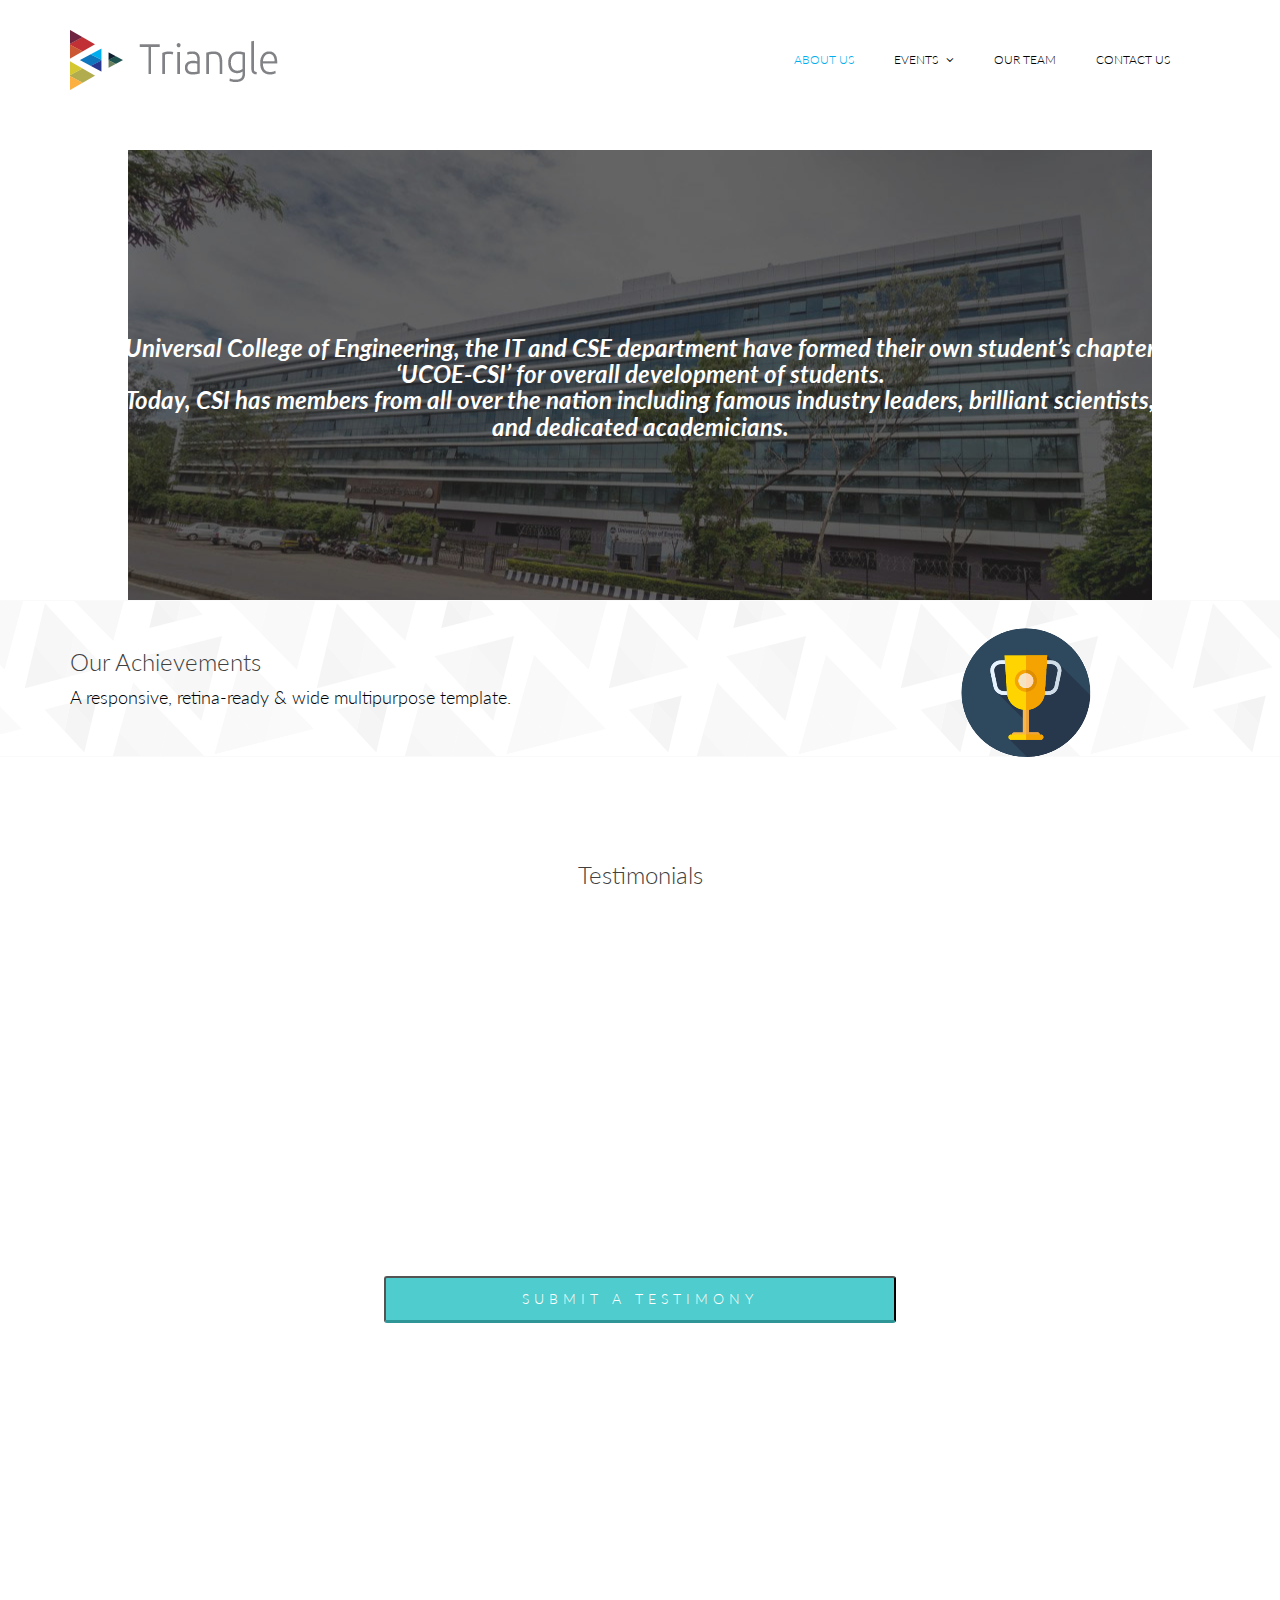
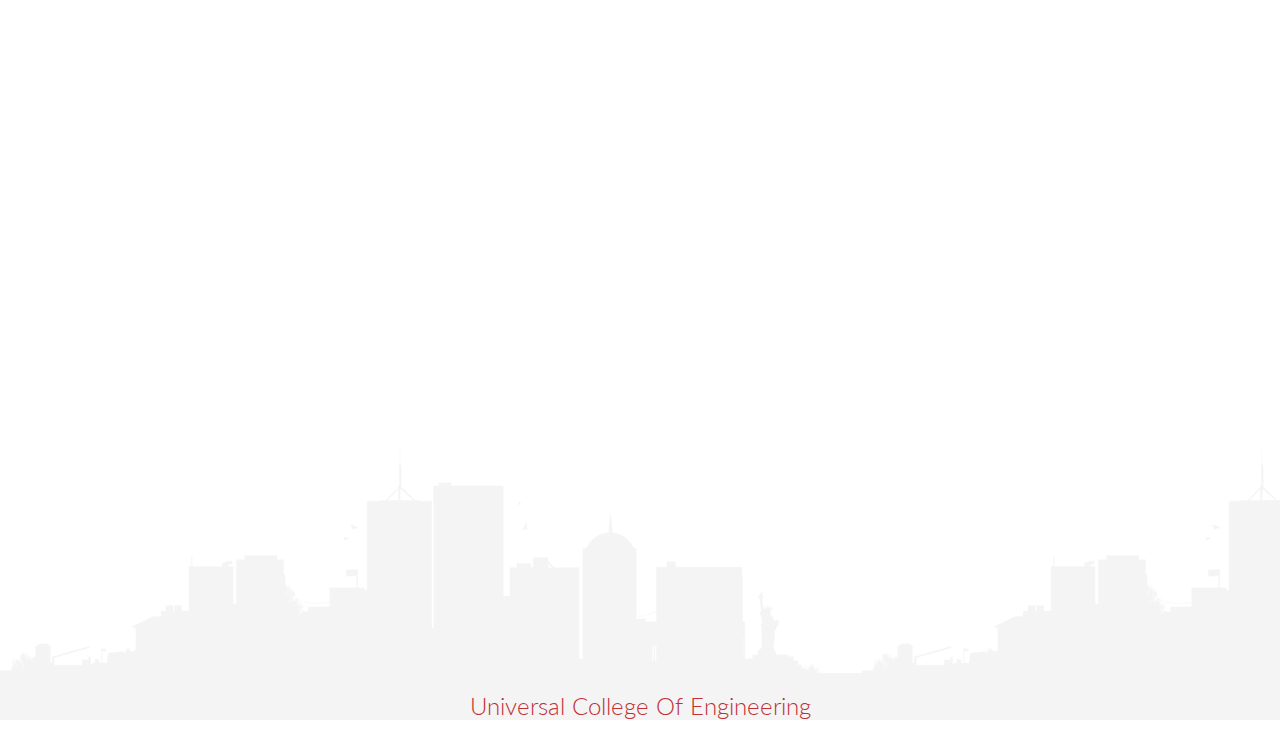
==== commit 7eebb208: "Made changes to front-end of the website" ====
--- a/csi/template/CSI website- Copy/index.html
+++ b/csi/template/CSI website- Copy/index.html
@@ -28,7 +28,7 @@
 
 <body>
     <header id="header">
-      
+
         </div>
         <div class="navbar navbar-inverse" role="banner">
             <div class="container">
@@ -48,19 +48,19 @@
                 <div class="collapse navbar-collapse">
                     <ul class="nav navbar-nav navbar-right">
                         <li class="active"><a href="index.html">About Us</a></li>
-                      
+
                         <li class="dropdown"><a href=#>Events <i class="fa fa-angle-down"></i></a>
                             <ul role="menu" class="sub-menu">
                                 <li><a href="pastevent.html">Past Events</a></li>
                                 <li><a href="upcomingevents.html">Upcoming Events</a></li>
-                               
+
                             </ul>
                         </li>
                         <li><a href="aboutuscsi.html">Our Team</a></li>
                         <li><a href="#" class="cnt">Contact Us</a></li>
                     </ul>
                 </div>
-                
+
 
             </div>
         </div>
@@ -72,10 +72,8 @@
             <div class="row">
                 <div class="main-slider" id="bgimg">
                     <div class="slide-text">
-                        <div class="row">
-                        <h4 class="quotes"> &ldquo;</h4>
-                        <h2><i> Universal College of Engineering, the IT and CSE department have formed their own student’s chapter ‘UCOE-CSI’ for overall development of students.<br> Today, CSI has members from all over the nation including famous industry leaders, brilliant scientists, and dedicated academicians.</i></h2>
-                        <h4 class="quotes"> &rdquo;</h4>
+                        <div>
+                            <h2><strong> <i>Universal College of Engineering, the IT and CSE department have formed their own student’s chapter ‘UCOE-CSI’ for overall development of students.<br> Today, CSI has members from all over the nation including famous industry leaders, brilliant scientists, and dedicated academicians.</i></strong></h2>
                         </div>
                     </div>
                     <!--img src="images/home/slider/hill.png" class="slider-hill" alt="slider image">
@@ -104,17 +102,32 @@
                         </div>
                         <div class="col-sm-5 text-center wow fadeInRight" data-wow-duration="500ms" data-wow-delay="300ms">
                             <div class="tour-button">
-                              
-                            </div>
-                        </div>
-                    </div>
-                </div>
-            </div>
-        </div>
+
+                            </div>
+                        </div>
+                    </div>
+                </div>
+            </div>
+        </div>
+
     </section>
     <!--/#action-->
 
-
+    <div class="wow swing" id="testing">
+        <h1>
+            At Universal College of Engineering, the IT and CSE department have formed their own student’s chapter ‘UCOE-CSI’ for overall development of students. Today, CSI has members from all over the nation including famous industry leaders, brilliant scientists, and dedicated academicians. The mission of the UCOE-CSI chapter is to facilitate research, knowledge sharing, learning and career enhancement for all categories of IT professionals, while simultaneously inspiring and nurturing students and helping them to integrate into the IT community. 
+
+UCOE-CSI aims to provide the students of UCOE, across all four departments, the best opportunities to acquire knowledge and gain experience in varied fields and thus help them become better professionals.
+
+There are more than _ registered members and the chapter is still growing day by day. Activities are being continuously planned and conducted.
+
+UCOE-CSI has gone on to become one of the most active students organizations at UCOE.l and the professor's too are supporting the students a lot.
+
+UCOE-CSI is continuously planning workshops on all new trending topics of IT conducted by some professionals experitze on that topic. 
+
+UCOE-CSI is continuously planning some industrial visits to some reputed industries to explain the students how IT department works in an organisation and have an exposure of the software they use to handle the data.
+        </h1>
+    </div>
 
 
 
@@ -260,13 +273,14 @@
                         <h2>Contact Us</h2>
                         <p>
                             <address>
-                                 E-mail: <a href="mailto:info.ucoe@universal.edu.in">info.ucoe@universal.edu.in</a> <br> Phone: +91 800 7000 755<br>+91 73030 58339
-                                 <br> +91 84079 79167 <br> 0250-696 2458
+                                E-mail: <a href="mailto:info.ucoe@universal.edu.in">info.ucoe@universal.edu.in</a> <br> Phone:
+                                +91 800 7000 755<br>+91 73030 58339
+                                <br> +91 84079 79167 <br> 0250-696 2458
                             </address>
                         </p>
                     </div>
                 </div>
-              
+
                 <div class="col-sm-5 text-center padding wow fadeIn" data-wow-duration="1000ms" data-wow-delay="900ms">
                     <div class="single-service" id="formedit">
 
@@ -290,7 +304,7 @@
                     </div>
                 </div>
 
-                <div class="row" id="addbg">
+                <div class="row">
                     <div class="col-sm-6 text-center padding wow fadeIn" data-wow-duration="1000ms" data-wow-delay="300ms">
                         <div class="single-service">
                             <div class="wow scaleIn" data-wow-duration="500ms" data-wow-delay="300ms">
@@ -299,12 +313,13 @@
                             <h2>Address</h2>
                             <p>
                                 <address>
-                      Vidya Vikas Education Trust's<br>Universal College of Engineering<br>Near Bhajansons & Punyadham,<br>Kaman Bhiwandi Road,<br>Vasai, Thane 401 212
+                                    Vidya Vikas Education Trust's<br>Universal College of Engineering<br>Near Bhajansons
+                                    & Punyadham,<br>Kaman Bhiwandi Road,<br>Vasai, Thane 401 212
                                 </address>
                             </p>
                         </div>
                     </div>
-                  
+
                     <div class="col-sm-5 text-center padding wow fadeIn" data-wow-duration="1000ms" data-wow-delay="900ms">
                         <div class="single-service">
                             <div id="gmap"></div>
@@ -313,42 +328,20 @@
                 </div>
             </div>
         </div>
+        <div class="ending">
+            <h1><a href="http://universalcollegeofengineering.edu.in/" target="_blank">Universal College Of Engineering</a></h1>
+        </div>
     </footer>
 
 
 
-    <hr class="style18">
+
 
 
     <div class="container">
-        <div class="row">
-            <div class="col-sm-12 overflow">
-                <div class="social-icons  text-center">
-                    <ul class="nav nav-pills">
-                        <li><a href=""><i class="fa fa-facebook"></i></a></li>
-                        <li><a href=""><i class="fa fa-twitter"></i></a></li>
-                        <li><a href=""><i class="fa fa-google-plus"></i></a></li>
-                        <li><a href=""><i class="fa fa-dribbble"></i></a></li>
-                        <li><a href=""><i class="fa fa-linkedin"></i></a></li>
-                    </ul>
-                </div>
-            </div>
-        </div>
-
-
-
-
-
-
-
-
-
-
-
-
-
-
-
+        <div class="ending">
+
+        </div>
         <script type="text/javascript" src="js/jquery.js"></script>
         <script type="text/javascript" src="js/bootstrap.min.js"></script>
         <script type="text/javascript" src="js/lightbox.min.js"></script>
--- a/csi/template/CSI website- Copy/css/main.css
+++ b/csi/template/CSI website- Copy/css/main.css
@@ -783,7 +783,7 @@
 }
 
 .tour-button {
-  background-image: url(../images/tropy.png);
+  background-image: url(../images/tropy.png);  
   height: 100%;
   background-repeat: no-repeat;
   position: absolute;
@@ -804,8 +804,6 @@
   position: relative;
 }
 
-.person-thumb img {
-}
 
 
 .social-profile {
@@ -1020,6 +1018,7 @@
 
 .portfolio-thumb {
   position: relative;
+  margin-top: 15px;
 }
 
 .portfolio-thumb img {
@@ -2764,12 +2763,11 @@
 border-left:transparent;
 border-right:transparent;
 } 
-.row #addbg
-{
+
+footer{
   background: url(../images/home/slider-bg.png) 0 100% repeat-x;
-    position: relative;
+  position: relative;
    max-width:100%;
-   z-index:-1;
 }
 .footeralign .container
 {
@@ -2970,27 +2968,31 @@
 /*backimage starts*/
 #bgimg
 {
-    background-image: url(../images/home/slider/ucoe.jpg);
+    background-image: url(../images/home/slider/ucoenew.jpg);
+    border-radius: 10px;
     opacity: 0.9;
     width: auto;
     height: auto;
     position: relative;
     background-repeat: no-repeat;
-  background-position: center
+     background-position: center
    
 }
 .slide-text h2
 {
-   color: #111;
+   color: white;
    text-align: center;
    padding: 5%;
+   margin-top: 5%;
 }
 /*backimage ends*/
 .quotes
 {
 font-size:50px;
-  color:#000;
-}
+  color:white;
+}
+
+
 @media  screen and (max-width:300px)
 {
   #cp
@@ -3049,6 +3051,7 @@
     position: relative;
     display: inline;
    background: #00aeef;
+   border-radius: 5px;
    color:#fff;
    cursor: pointer;
 
@@ -3062,7 +3065,7 @@
      z-index: 1;
     bottom: 150%;
     left: 25%;
-    height: 300px;
+    height: 350px;
     width:200px;
     margin-left: -60px;
      vertical-align: middle;
@@ -3142,4 +3145,17 @@
 }
 
 
-/*tooltip ends*/+/*tooltip ends*/
+.ending{
+  text-align: center;
+}
+
+#testing{
+  margin:5%;
+  
+  padding: 2%;
+  border-radius: 10px;
+  display: none;
+  text-align: center;
+  background-color: #B0B0B0;
+}
--- a/csi/template/CSI website- Copy/css/responsive.css
+++ b/csi/template/CSI website- Copy/css/responsive.css
@@ -86,19 +86,19 @@
   #header .navbar-nav.navbar-right >li a {
     padding: 20px 10px;
   }
-
+/*
   #home-slider {
     margin-top: 30px;
   }
 
   #home-slider .main-slider {
     height: 250px;
-  }
-
-  #home-slider .slide-text {
+  }*/
+
+  /*#home-slider .slide-text {
     top: 0;
     width: 50%;
-  }
+  }*/
 
   #home-slider h1 {
     margin-top: 0;
@@ -287,11 +287,11 @@
     height: 500px;
   }
 
-  #home-slider .slide-text {
+  /*#home-slider .slide-text {
     top: 0;
     width: 100%;
     text-align: center;
-  }
+  }*/
 
 
   #home-slider .slider-hill {
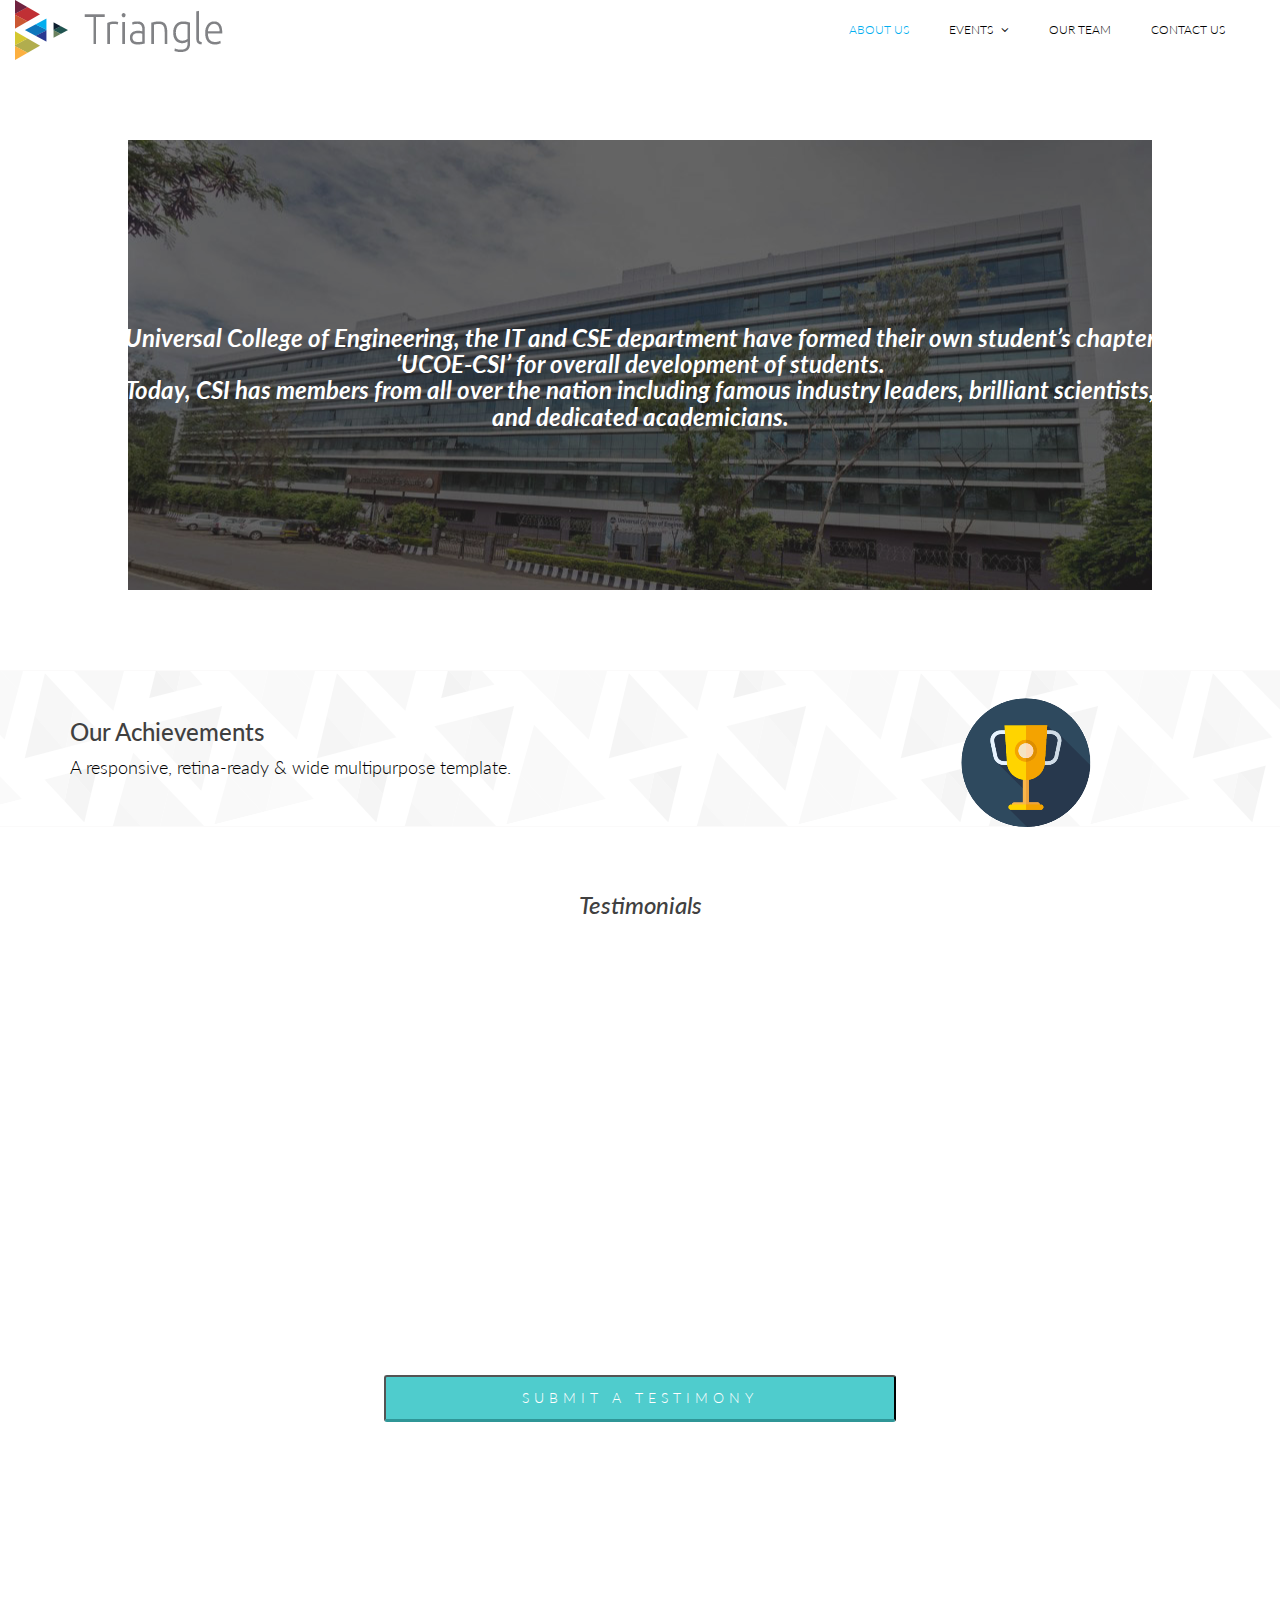
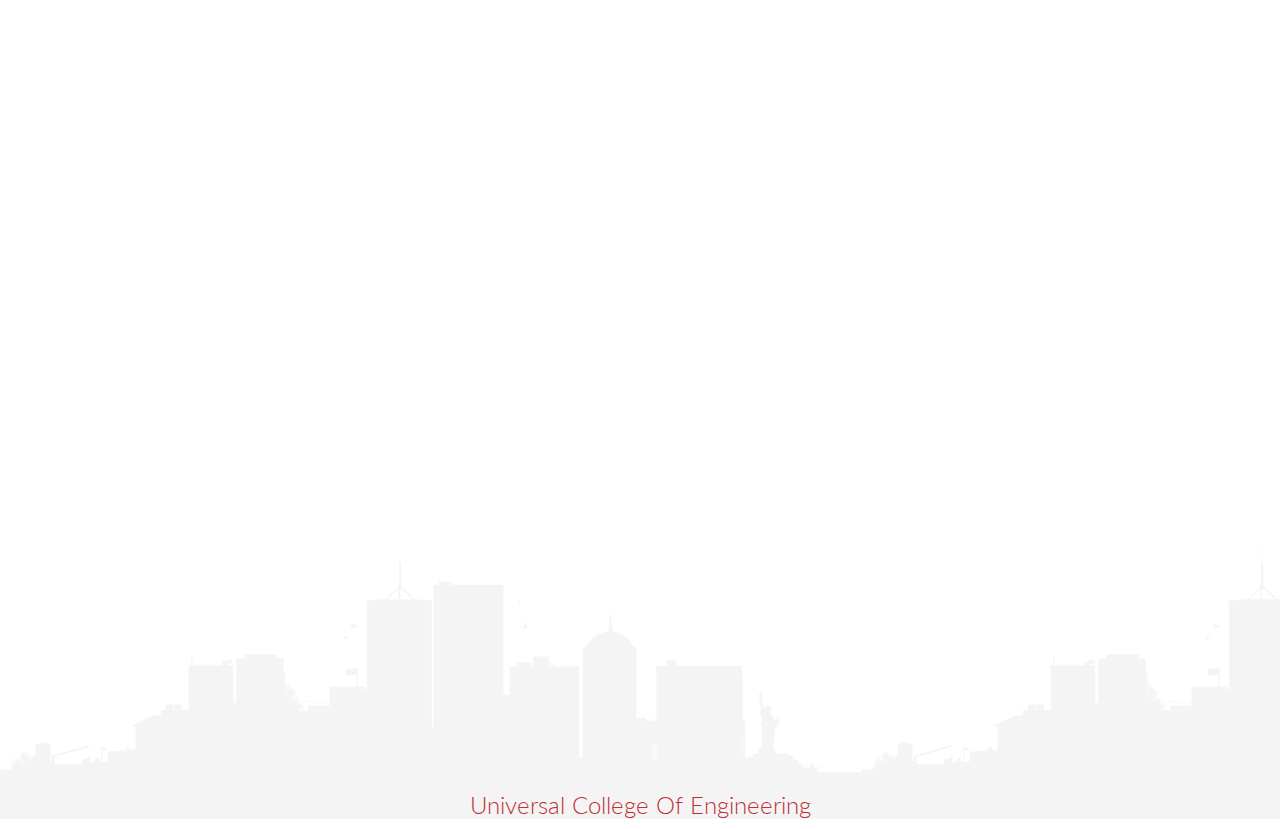
==== commit cd85c7e7: "testimony" ====
--- a/csi/template/CSI website- Copy/index.html
+++ b/csi/template/CSI website- Copy/index.html
@@ -113,21 +113,7 @@
     </section>
     <!--/#action-->
 
-    <div class="wow swing" id="testing">
-        <h1>
-            At Universal College of Engineering, the IT and CSE department have formed their own student’s chapter ‘UCOE-CSI’ for overall development of students. Today, CSI has members from all over the nation including famous industry leaders, brilliant scientists, and dedicated academicians. The mission of the UCOE-CSI chapter is to facilitate research, knowledge sharing, learning and career enhancement for all categories of IT professionals, while simultaneously inspiring and nurturing students and helping them to integrate into the IT community. 
-
-UCOE-CSI aims to provide the students of UCOE, across all four departments, the best opportunities to acquire knowledge and gain experience in varied fields and thus help them become better professionals.
-
-There are more than _ registered members and the chapter is still growing day by day. Activities are being continuously planned and conducted.
-
-UCOE-CSI has gone on to become one of the most active students organizations at UCOE.l and the professor's too are supporting the students a lot.
-
-UCOE-CSI is continuously planning workshops on all new trending topics of IT conducted by some professionals experitze on that topic. 
-
-UCOE-CSI is continuously planning some industrial visits to some reputed industries to explain the students how IT department works in an organisation and have an exposure of the software they use to handle the data.
-        </h1>
-    </div>
+   
 
 
 
@@ -143,7 +129,7 @@
     <section id="team">
         <div class="container">
             <div class="row">
-                <h1 class="title text-center wow fadeInDown" data-wow-duration="500ms" data-wow-delay="300ms">Testimonials</h1>
+                <h2 class="title text-center wow fadeInDown" data-wow-duration="500ms" data-wow-delay="300ms"><i>Testimonials</i></h2>
                 <div id="team-carousel" class="carousel slide wow" data-ride="carousel" data-wow-duration="400ms" data-wow-delay="400ms">
                     <!-- Indicators -->
                     <ol class="carousel-indicators visible-xs">
@@ -156,31 +142,31 @@
                         <div class="item active">
                             <div class="col-xs-4">
                                 <div data-wow-duration="500ms" data-wow-delay="300ms">
-                                    <img src="images/home/icon1.png" alt="">
+                                    <img src="images/testimony/sagar.jpg" alt="">
                                 </div>
                                 <div>
-                                    <h2>Shashank Nayak</h2>
-                                    <p>CSI CSI CSI CSI CSI CSI CSI CSI CSI CSI CSI CSI CSI CSI</p>
+                                    <h2>Sagar Nakum</h2>
+                                    <p><blockquote>CSI has helped me to develop an essential personality skill and has influenced me to focus on coding and development skills.</blockquote></p>
                                 </div>
                             </div>
                             <div class="col-xs-4">
                                 <div data-wow-duration="500ms" data-wow-delay="300ms">
-                                    <img src="images/home/icon1.png" alt="">
+                                    <img src="images/testimony/kaviraj.jpg" alt="">
                                 </div>
                                 <div>
-                                    <h2>Incredibly Responsive</h2>
-                                    <p>Ground round tenderloin flank shank ribeye.Test Hamkevin meatball swine. Cow shankle
-                                        beef sirloin chicken ground round.</p>
+                                    <h2>Kaviraj Soni</h2>
+                                    <p><blockquote>CSI workshop has bombarded me with integrient technical skills essential in todays competitive world. It sheds light upon all the necessary topics which help us sustain in the mordern world.
+.</blockquote></p>
                                 </div>
                             </div>
                             <div class="col-xs-4">
                                 <div data-wow-duration="500ms" data-wow-delay="300ms">
-                                    <img src="images/home/icon1.png" alt="">
+                                    <img src="images/testimony/vivek.jpg" alt="">
                                 </div>
                                 <div>
-                                    <h2>Incredibly Responsive</h2>
-                                    <p>Ground round tenderloin flank shank ribeye. Hamkevin meatball swine. Cow shankle beef
-                                        sirloin chicken ground round.</p>
+                                    <h2>Vivek Nakrani</h2>
+                                    <p><blockquote>CSI provides us with a good platform for learning new things and also helps us to enhance our ideas for project purpose.
+.</blockquote></p>
                                 </div>
                             </div>
                         </div>
@@ -188,31 +174,28 @@
                             <div class="col-xs-4">
 
                                 <div data-wow-duration="500ms" data-wow-delay="600ms">
-                                    <img src="images/home/icon2.png" alt="">
-                                </div>
-                                <h2>Superior Typography</h2>
-                                <p>Hamburger ribeye drumstick turkey, strip steak sausage ground round shank pastrami beef brisket
-                                    pancetta venison.
-                                </p>
+                                    <img src="images/testimony/piyu.jpg" alt="">
+                                </div>
+                                <h2>Piyu Kalkani</h2>
+                                <p><blockquote>CSI helps us to enhance our technical skills and to grow knowledge. The workshops have proved to be boon in learning many new trending topics.
+                               </blockquote> </p>
                             </div>
                             <div class="col-xs-4">
 
                                 <div data-wow-duration="500ms" data-wow-delay="600ms">
-                                    <img src="images/home/icon2.png" alt="">
-                                </div>
-                                <h2>Superior Typography</h2>
-                                <p>Hamburger ribeye drumstick turkey, strip steak sausage ground round shank pastrami beef brisket
-                                    pancetta venison.
-                                </p>
+                                      <img src="images/testimony/piyu.jpg" alt="">
+                                </div>
+                               <h2>Vivek Nakrani</h2>
+                                    <p><blockquote>CSI provides us with a good platform for learning new things and also helps us to enhance our ideas for project purpose.
+.</blockquote></p>
                             </div>
                             <div class="col-xs-4">
                                 <div data-wow-duration="500ms" data-wow-delay="600ms">
-                                    <img src="images/home/icon2.png" alt="">
-                                </div>
-                                <h2>Superior Typography</h2>
-                                <p>Hamburger ribeye drumstick turkey, strip steak sausage ground round shank pastrami beef brisket
-                                    pancetta venison.
-                                </p>
+                                    <img src="images/testimony/piyu.jpg" alt="">
+                                </div>
+                               <h2>Vivek Nakrani</h2>
+                                    <p><blockquote>CSI provides us with a good platform for learning new things and also helps us to enhance our ideas for project purpose.
+.</blockquote></p>
                             </div>
                         </div>
 
@@ -240,21 +223,21 @@
                 <!--Changed-->
                 <!--SET A MARGIN!! -->
                 <form action="Testimony.php" method="POST" enctype="multipart/form-data">
-                    <input style="width:100%; padding-left: 12px;" type="text" name="tname" class="form-control1" placeholder="Name">
+                    <input style="width:100%; padding-left: 12px;" type="text" name="tname" required="required" class="form-control1" placeholder="Name">
                     <!--Changed-->
-                    <div class="testimonyForm"><input style="width:100%;  padding-left: 12px;" type="email" name="temail" class="form-control1" placeholder="Email-Id"></div>
+                    <div class="testimonyForm"><input style="width:100%;  padding-left: 12px;"  required="required" type="email" name="temail" class="form-control1" placeholder="Email-Id"></div>
                     <!--Changed-->
                     <input id="uploadFile" style="width:100%;margin-top: 5%;" placeholder="Select a picture" disabled="disabled" />
                     <div class="fileUpload btn">
                         <span style="color: white;">Upload</span>
-                        <input id="uploadBtn" name="image" type="file" class="upload" />
+                        <input id="uploadBtn" name="image" type="file"   required="required" class="upload" />
                     </div>
                     <script>
                         document.getElementById("uploadBtn").onchange = function () {
                             document.getElementById("uploadFile").value = this.value;
                         };
                     </script>
-                    <div class="testimonyForm"><textarea name="tmessage" id="message" class="form-control" rows="8" placeholder="Your text here"></textarea></div>
+                    <div class="testimonyForm"><textarea name="tmessage" id="message"  required="required"  class="form-control" rows="8" placeholder="Your text here"></textarea></div>
                     <div class="testimonyForm"><input type="submit" name="tsubmit" class="btn btn-submit" value="Submit"></div>
                 </form>
             </div>
--- a/csi/template/CSI website- Copy/css/main.css
+++ b/csi/template/CSI website- Copy/css/main.css
@@ -86,13 +86,19 @@
     font-weight: 300;
     padding: 10px 25px;
   }
+  
+  #action {
+   margin-top:80px;
+  }
+
 
   #action .col-sm-5{
     position: absolute;
 
-    top: 0;
+top:0;
     height: 100%;
     right: 0;
+	
   }
 
 
@@ -166,12 +172,17 @@
 
 
 #header{
+
   margin-bottom: 0;
   padding: 30px 0 60px 0;
 }
 
 #header .navbar-inverse .container{
-  position: relative;
+  width:100%;
+  top: 0px;
+  background-color: white;
+  position: fixed;
+  z-index: 999;
 }
 
 .search{
@@ -289,10 +300,6 @@
 .navbar-inverse .navbar-nav > .open > a {
   background-color: inherit;
   border: 0;
-  color: #00aeef;
-}
-
-#header .navbar-inverse .navbar-nav  li a:hover{
   color: #00aeef;
 }
 
@@ -704,7 +711,8 @@
 
 .title {
   color: #404040;
-  font-weight: 300;
+  font-weight: 500;
+ margin-top:-20px;
 }
 
 .single-features {
@@ -3159,3 +3167,4 @@
   text-align: center;
   background-color: #B0B0B0;
 }
+
--- a/csi/template/CSI website- Copy/css/responsive.css
+++ b/csi/template/CSI website- Copy/css/responsive.css
@@ -22,7 +22,6 @@
     padding-left: 20px;
   }
 
-
 }
 
 /*md only*/
@@ -73,7 +72,9 @@
 /* sm */
 @media only screen and (max-width : 992px) {
 
-
+ #header .navbar-inverse .container{
+    position: relative;
+  }
 
   h1{
     font-size: 25px;
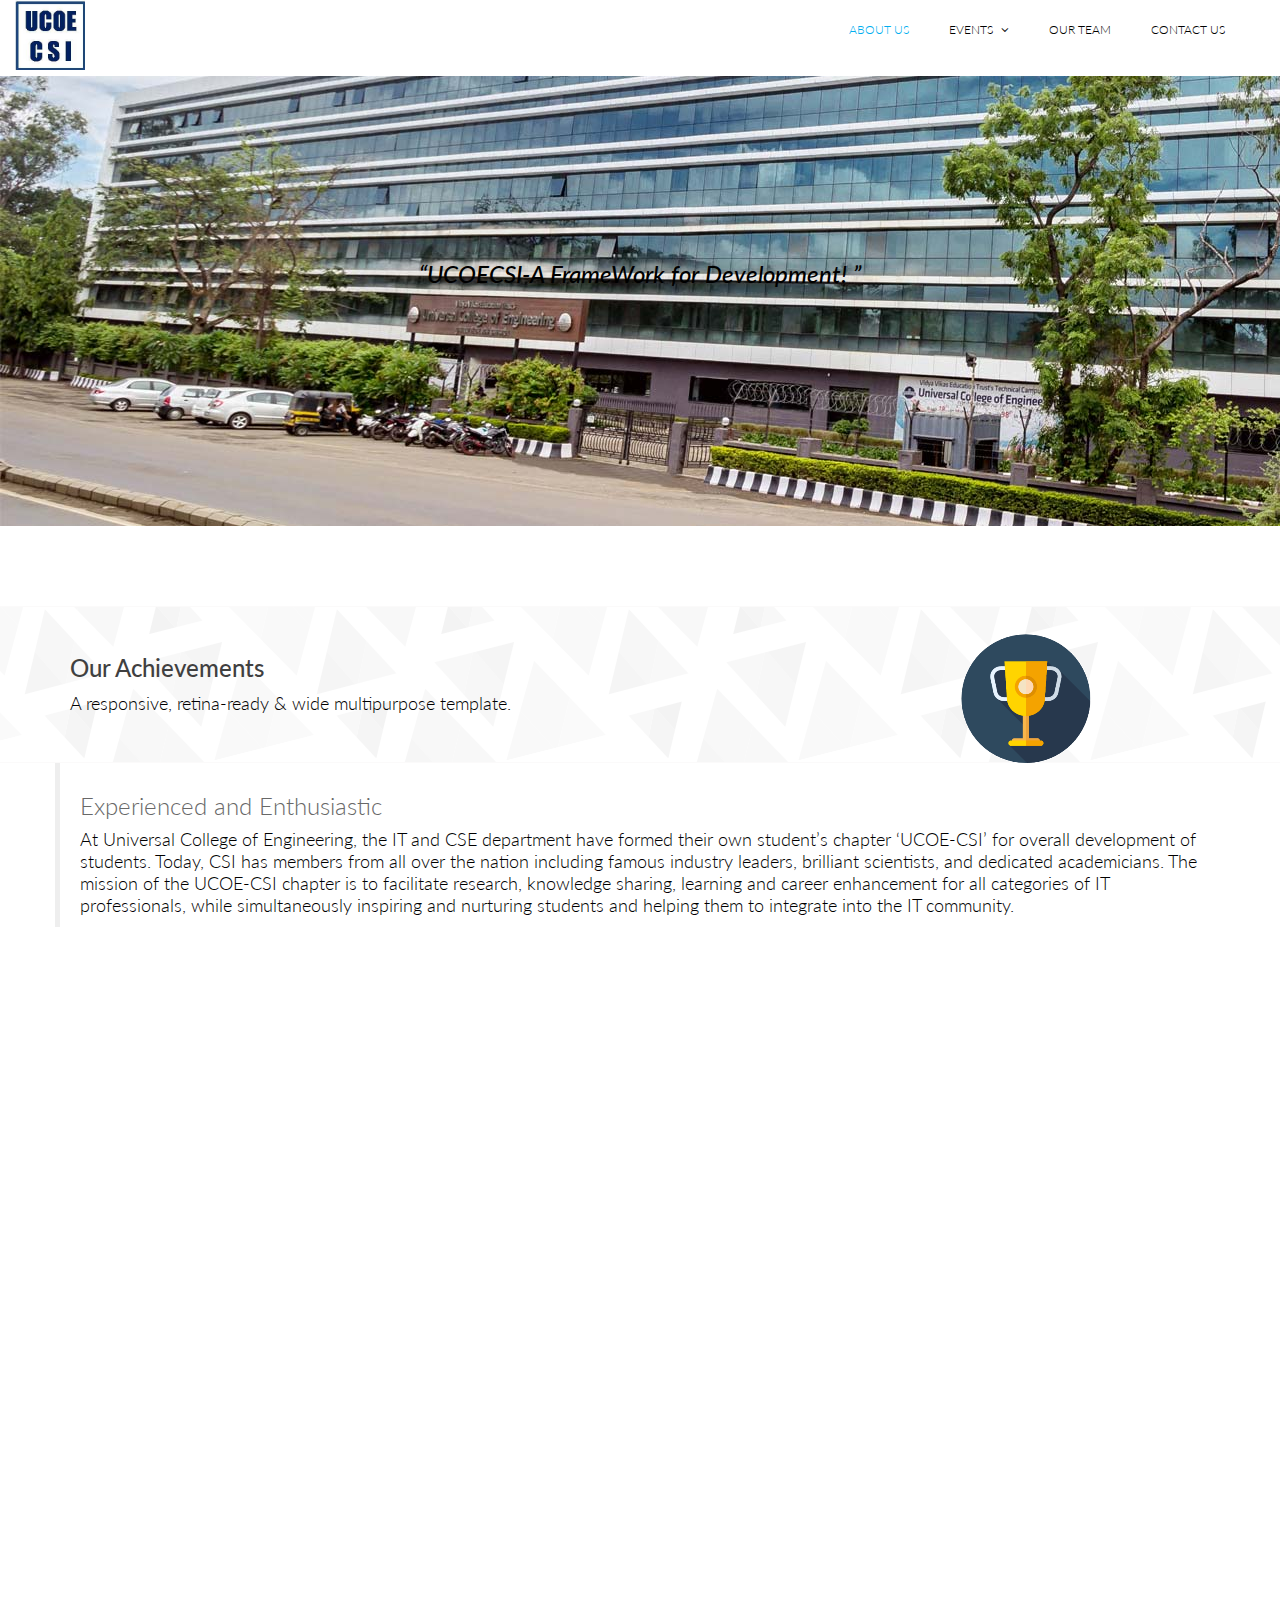
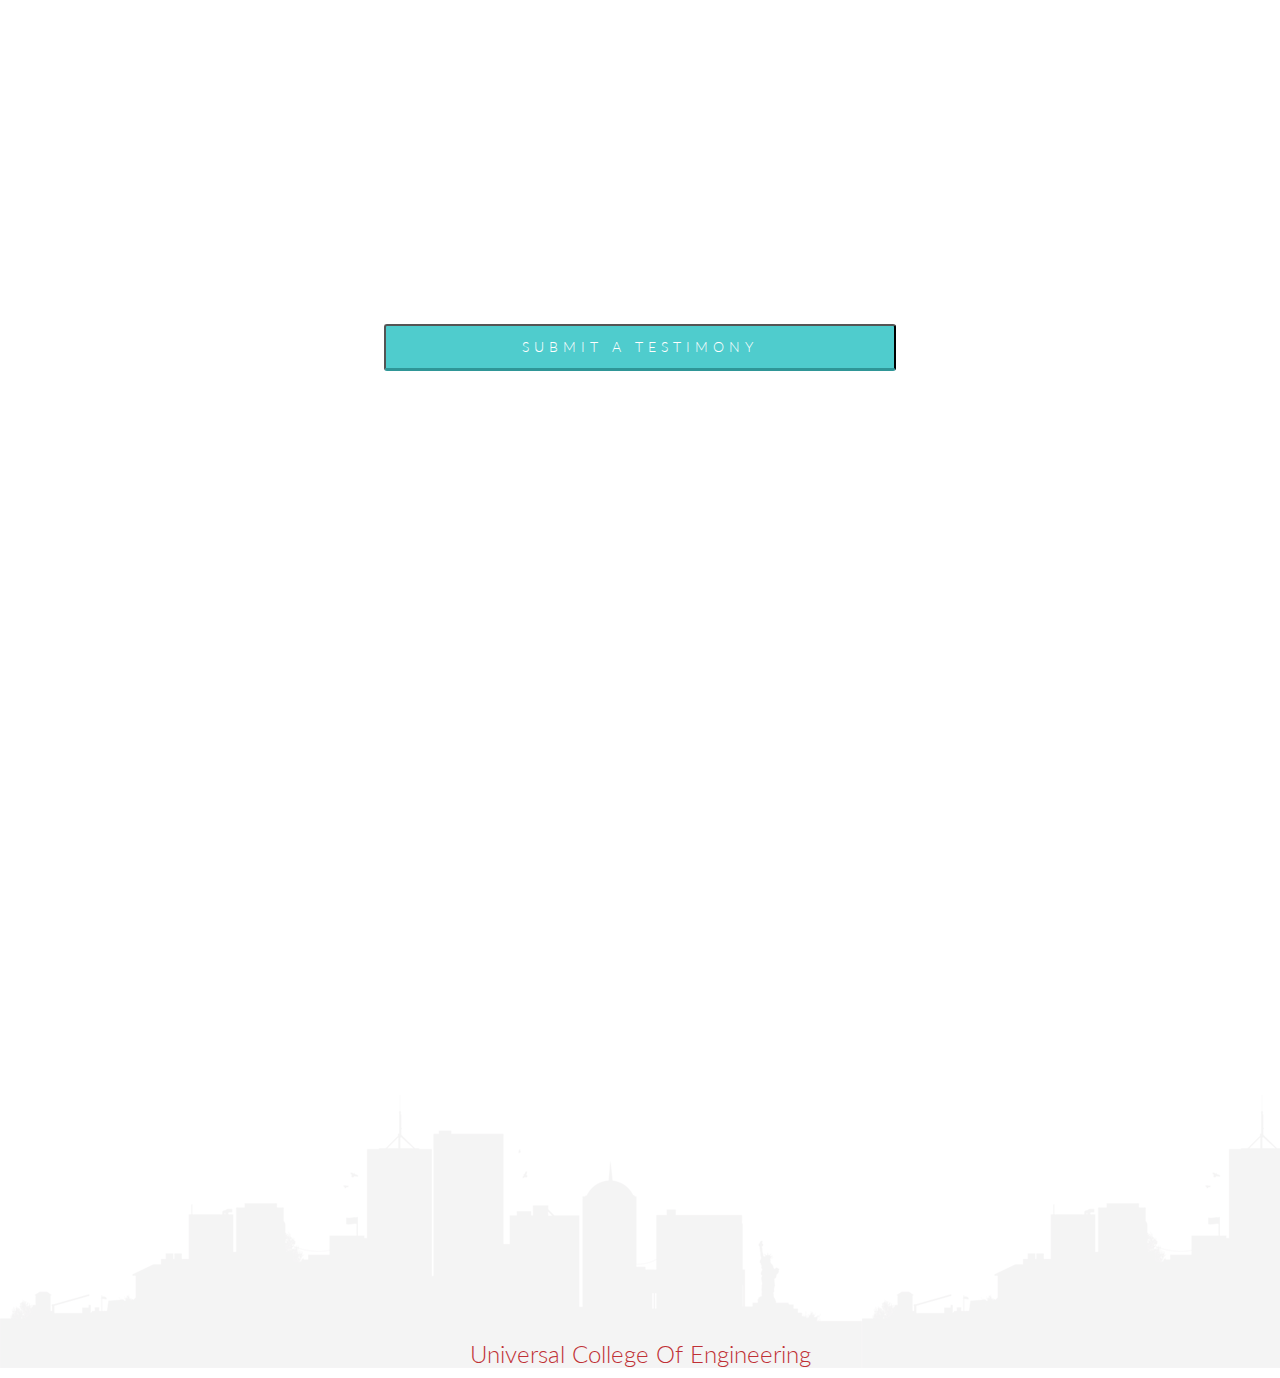
==== commit 649132e2: "index.html changes without achievements" ====
--- a/csi/template/CSI website- Copy/index.html
+++ b/csi/template/CSI website- Copy/index.html
@@ -41,7 +41,7 @@
                     </button>
 
                     <a class="navbar-brand" href="index.html">
-                        <h1><img src="images/logo.png" alt="logo"></h1>
+                        <h1><img src="images/logo2.jpg" alt="logo" height="70px" width="70px"></h1>
                     </a>
 
                 </div>
@@ -73,7 +73,7 @@
                 <div class="main-slider" id="bgimg">
                     <div class="slide-text">
                         <div>
-                            <h2><strong> <i>Universal College of Engineering, the IT and CSE department have formed their own student’s chapter ‘UCOE-CSI’ for overall development of students.<br> Today, CSI has members from all over the nation including famous industry leaders, brilliant scientists, and dedicated academicians.</i></strong></h2>
+                            <h2> <i class="quotes">	&#8220;UCOECSI-A FrameWork for Development!	&#8221;</i></h2>
                         </div>
                     </div>
                     <!--img src="images/home/slider/hill.png" class="slider-hill" alt="slider image">
@@ -115,6 +115,42 @@
 
    
 
+    <section id="features">
+        <div class="container">
+            <div class="row">
+                
+                    
+                    <div class="col-sm-13 wow fadeInRight" data-wow-duration="500ms" data-wow-delay="300ms" >
+                        <blockquote><h2>Experienced and Enthusiastic</h2>
+                            <p> At Universal College of Engineering, the IT and CSE department have formed their own student’s chapter ‘UCOE-CSI’ for overall development of students. Today, CSI has members from all over the nation including famous industry leaders, brilliant scientists, and dedicated academicians. The mission of the UCOE-CSI chapter is to facilitate research, knowledge sharing, learning and career enhancement for all categories of IT professionals, while simultaneously inspiring and nurturing students and helping them to integrate into the IT community. </p>
+                            </blockquote>
+                            </div>
+               
+              
+                    <div class="col-sm-13 col-sm-offset-1 align-right wow fadeInLeft" data-wow-duration="500ms" data-wow-delay="300ms">
+                        <blockquote> <h2>Built for the Development</h2>
+                        <P>Today, CSI has members from all over the nation including famous industry leaders, brilliant scientists, and dedicated academicians. The mission of the UCOE-CSI chapter is to facilitate research, knowledge sharing, learning and career enhancement for all categories of IT professionals, while simultaneously inspiring and nurturing students and helping them to integrate into the IT community.
+</P> </blockquote>
+                    </div>
+                    
+               <div class="col-sm-13 wow fadeInRight" data-wow-duration="500ms" data-wow-delay="300ms" >
+                        <blockquote> <h2>Eager to Learn</h2>
+                        <P>UCOE-CSI aims to provide the students of UCOE, across all four departments, the best opportunities to acquire knowledge and gain experience in varied fields and thus help them become better professionals.
+There are much  registered members and the chapter is still growing day by day. Activities are being continuously planned and conducted
+</P> </blockquote>
+                    </div>
+                
+                    
+                    <div class="col-sm-13 wow fadeInLeft" data-wow-duration="500ms" data-wow-delay="300ms">
+                         <blockquote><h2></h2>
+                        <P>UCOE-CSI is continuously planning some industrial visits to some reputed industries to explain the students how IT department works in an organisation and have an exposure of the software they use to handle the data </P>
+                     </blockquote>
+                    </div>
+               
+            </div>
+        </div>
+    </section>
+     <!--/#features-->
 
 
     <!--
--- a/csi/template/CSI website- Copy/css/main.css
+++ b/csi/template/CSI website- Copy/css/main.css
@@ -543,13 +543,15 @@
 *******Home Page******
 **************************/
 #home-slider {
- /* background: url(../images/home/slider-bg.png) 0 100% repeat-x;*/
+ background: url(../images/ucoe-slide1.jpg) 0 100% repeat-x;
   position: relative;
+   margin-top:-5%;
 }
 
 #home-slider .main-slider {
   position: relative;
   height: 450px;
+ 
 }
 
 #home-slider .slide-text{
@@ -2974,7 +2976,7 @@
 }
 /*calender ends*/
 /*backimage starts*/
-#bgimg
+/*#bgimg
 {
     background-image: url(../images/home/slider/ucoenew.jpg);
     border-radius: 10px;
@@ -2985,7 +2987,7 @@
     background-repeat: no-repeat;
      background-position: center
    
-}
+}*/
 .slide-text h2
 {
    color: white;
@@ -2996,8 +2998,9 @@
 /*backimage ends*/
 .quotes
 {
-font-size:50px;
-  color:white;
+font-size:100%;
+font-weight: 500;
+  color:#000;
 }
 
 
--- a/csi/template/CSI website- Copy/css/responsive.css
+++ b/csi/template/CSI website- Copy/css/responsive.css
@@ -29,6 +29,7 @@
   .col-md-4.portfolio-item{
     width: 33%;
   }  
+
 }
 
 /*sm only*/
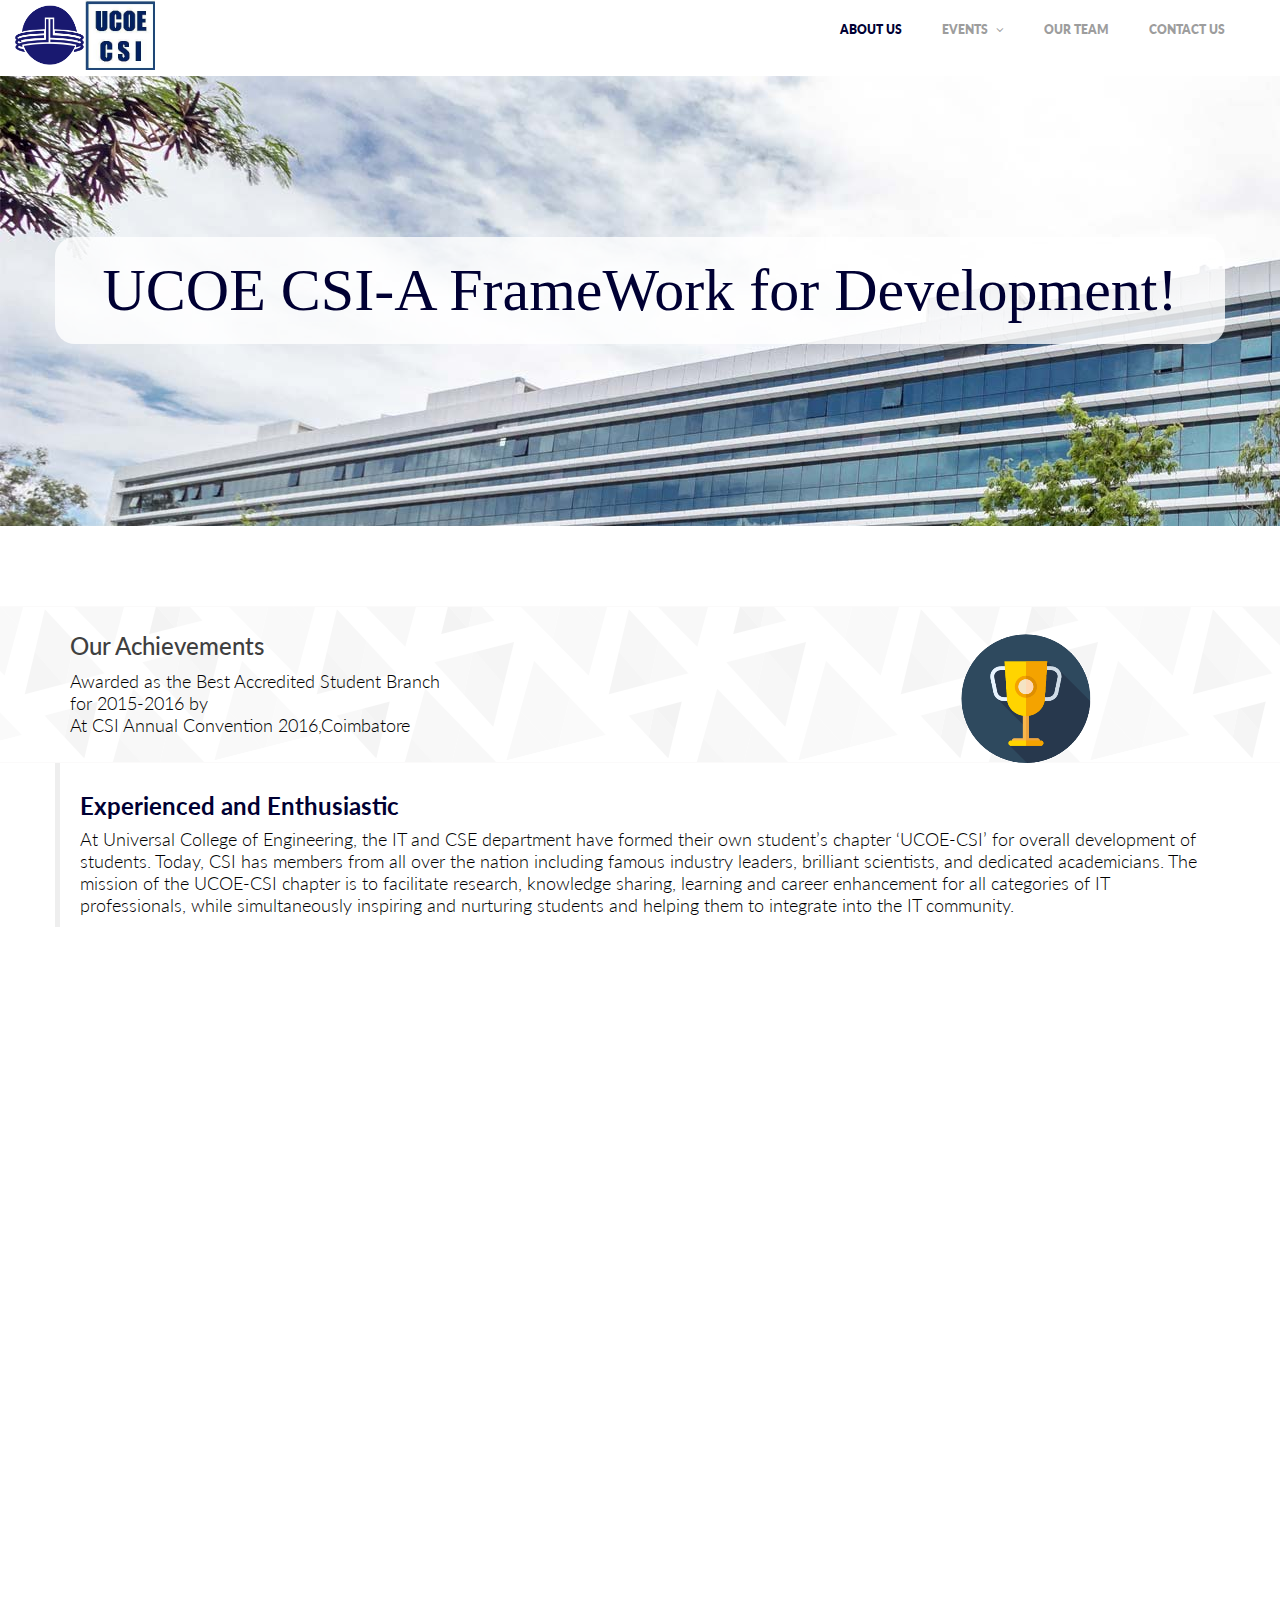
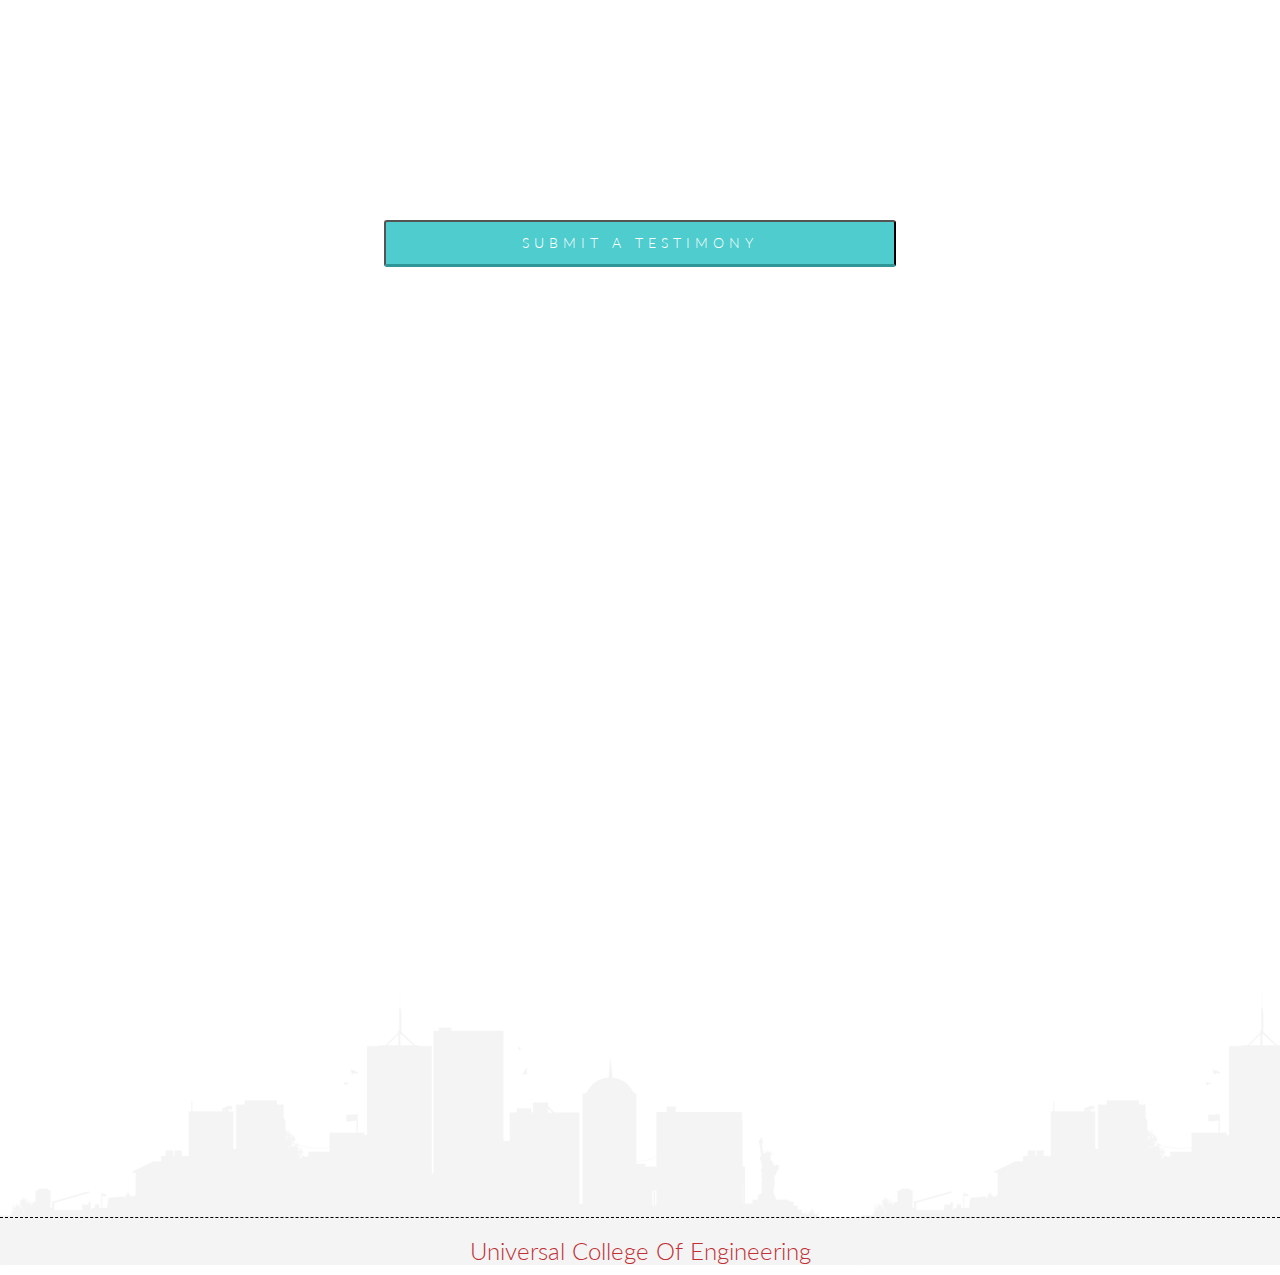
==== commit b9f1da02: "final" ====
--- a/csi/template/CSI website- Copy/index.html
+++ b/csi/template/CSI website- Copy/index.html
@@ -13,6 +13,7 @@
     <link href="css/lightbox.css" rel="stylesheet">
     <link href="css/main.css" rel="stylesheet">
     <link href="css/responsive.css" rel="stylesheet">
+	 <link href="css/main_1.css" rel="stylesheet">
 
     <!--[if lt IE 9]>
 	    <script src="js/html5shiv.js"></script>
@@ -41,7 +42,7 @@
                     </button>
 
                     <a class="navbar-brand" href="index.html">
-                        <h1><img src="images/logo2.jpg" alt="logo" height="70px" width="70px"></h1>
+                      <h1><img src="images/logo4.png" alt="logo" height="70px" width="70px"><img src="images/logo2.jpg" alt="logo" height="70px" width="70px"></h1>
                     </a>
 
                 </div>
@@ -73,7 +74,9 @@
                 <div class="main-slider" id="bgimg">
                     <div class="slide-text">
                         <div>
-                            <h2> <i class="quotes">	&#8220;UCOECSI-A FrameWork for Development!	&#8221;</i></h2>
+						   <blockquote class="maintitle">
+						   UCOE CSI-A FrameWork for Development!
+						   </blockquote>
                         </div>
                     </div>
                     <!--img src="images/home/slider/hill.png" class="slider-hill" alt="slider image">
@@ -96,10 +99,10 @@
             <div class="container">
                 <div class="row">
                     <div class="action take-tour">
-                        <div class="col-sm-7 wow fadeInLeft" data-wow-duration="500ms" data-wow-delay="300ms">
+                       <div class="col-sm-7 wow fadeInLeft" data-wow-duration="500ms" data-wow-delay="300ms">
                             <h1 class="title">Our Achievements</h1>
-                            <p>A responsive, retina-ready &amp; wide multipurpose template.</p>
-                        </div>
+                            <p>Awarded as the Best Accredited Student Branch<br>for 2015-2016  by <br> At CSI Annual Convention 2016,Coimbatore </p>
+</div>
                         <div class="col-sm-5 text-center wow fadeInRight" data-wow-duration="500ms" data-wow-delay="300ms">
                             <div class="tour-button">
 
@@ -120,36 +123,33 @@
             <div class="row">
                 
                     
-                    <div class="col-sm-13 wow fadeInRight" data-wow-duration="500ms" data-wow-delay="300ms" >
-                        <blockquote><h2>Experienced and Enthusiastic</h2>
+                    <div class="col-sm-13 wow fadeInRight" data-wow-duration="1000ms" data-wow-delay="500ms" >
+                        <blockquote class="aboutwebsite"><h2><strong>Experienced and Enthusiastic</strong></h2>
                             <p> At Universal College of Engineering, the IT and CSE department have formed their own student’s chapter ‘UCOE-CSI’ for overall development of students. Today, CSI has members from all over the nation including famous industry leaders, brilliant scientists, and dedicated academicians. The mission of the UCOE-CSI chapter is to facilitate research, knowledge sharing, learning and career enhancement for all categories of IT professionals, while simultaneously inspiring and nurturing students and helping them to integrate into the IT community. </p>
                             </blockquote>
                             </div>
                
               
-                    <div class="col-sm-13 col-sm-offset-1 align-right wow fadeInLeft" data-wow-duration="500ms" data-wow-delay="300ms">
-                        <blockquote> <h2>Built for the Development</h2>
+                    <div class="col-sm-13 col-sm-offset-1 align-right wow fadeInLeft" data-wow-duration="1000ms" data-wow-delay="500ms">
+                        <blockquote class="aboutwebsite"> <h2><strong>Built for the Development</strong></h2>
                         <P>Today, CSI has members from all over the nation including famous industry leaders, brilliant scientists, and dedicated academicians. The mission of the UCOE-CSI chapter is to facilitate research, knowledge sharing, learning and career enhancement for all categories of IT professionals, while simultaneously inspiring and nurturing students and helping them to integrate into the IT community.
 </P> </blockquote>
                     </div>
                     
-               <div class="col-sm-13 wow fadeInRight" data-wow-duration="500ms" data-wow-delay="300ms" >
-                        <blockquote> <h2>Eager to Learn</h2>
+               <div class="col-sm-13 wow fadeInRight" data-wow-duration="100ms" data-wow-delay="500ms" >
+                        <blockquote class="aboutwebsite"> <h2><strong>Eager to Learn</strong></h2>
                         <P>UCOE-CSI aims to provide the students of UCOE, across all four departments, the best opportunities to acquire knowledge and gain experience in varied fields and thus help them become better professionals.
 There are much  registered members and the chapter is still growing day by day. Activities are being continuously planned and conducted
 </P> </blockquote>
                     </div>
                 
                     
-                    <div class="col-sm-13 wow fadeInLeft" data-wow-duration="500ms" data-wow-delay="300ms">
-                         <blockquote><h2></h2>
-                        <P>UCOE-CSI is continuously planning some industrial visits to some reputed industries to explain the students how IT department works in an organisation and have an exposure of the software they use to handle the data </P>
-                     </blockquote>
-                    </div>
+   
                
             </div>
         </div>
     </section>
+
      <!--/#features-->
 
 
@@ -219,18 +219,18 @@
                             <div class="col-xs-4">
 
                                 <div data-wow-duration="500ms" data-wow-delay="600ms">
-                                      <img src="images/testimony/piyu.jpg" alt="">
-                                </div>
-                               <h2>Vivek Nakrani</h2>
-                                    <p><blockquote>CSI provides us with a good platform for learning new things and also helps us to enhance our ideas for project purpose.
-.</blockquote></p>
+                                      <img src="images/testimony/icon2.png" alt="">
+                                </div>
+                               <h2>Milap Bhatt</h2>
+                                    <p><blockquote>Great workshops! Very well done and very useful information delivered in an excellent manner. I would highly recommend the CSI workshops to anyone who is interested in improving knowledge.
+</blockquote></p>
                             </div>
                             <div class="col-xs-4">
                                 <div data-wow-duration="500ms" data-wow-delay="600ms">
-                                    <img src="images/testimony/piyu.jpg" alt="">
-                                </div>
-                               <h2>Vivek Nakrani</h2>
-                                    <p><blockquote>CSI provides us with a good platform for learning new things and also helps us to enhance our ideas for project purpose.
+                                    <img src="images/testimony/icon2.png" alt="">
+                                </div>
+                               <h2>Urvi Jolapara</h2>
+                                    <p><blockquote> Workshop was very insightful and made absolute sense in terms of the Principles and their application. I am thankful for having the opportunity to attend these CSI workshops
 .</blockquote></p>
                             </div>
                         </div>
@@ -347,6 +347,9 @@
                 </div>
             </div>
         </div>
+		<div class="line">
+		
+		</div>
         <div class="ending">
             <h1><a href="http://universalcollegeofengineering.edu.in/" target="_blank">Universal College Of Engineering</a></h1>
         </div>
--- a/csi/template/CSI website- Copy/css/main.css
+++ b/csi/template/CSI website- Copy/css/main.css
@@ -173,8 +173,10 @@
 
 #header{
 
-  margin-bottom: 0;
+
   padding: 30px 0 60px 0;
+ 
+
 }
 
 #header .navbar-inverse .container{
@@ -183,6 +185,8 @@
   background-color: white;
   position: fixed;
   z-index: 999;
+
+
 }
 
 .search{
@@ -286,11 +290,11 @@
 }
 
 #header .navbar-nav.navbar-right >li a {
-  color: #000;
+ 
   font-size: 12px;
   padding: 20px;
   text-transform: uppercase;
-  font-weight: 300;
+  font-weight: 800;
 }
 
 
@@ -300,7 +304,7 @@
 .navbar-inverse .navbar-nav > .open > a {
   background-color: inherit;
   border: 0;
-  color: #00aeef;
+  color: #000033;
 }
 
 
@@ -545,6 +549,7 @@
 #home-slider {
  background: url(../images/ucoe-slide1.jpg) 0 100% repeat-x;
   position: relative;
+  background-attachment: fixed;
    margin-top:-5%;
 }
 
@@ -782,7 +787,11 @@
 #team-carousel {
   margin-top: 80px;
 }
-
+.carousel-inner h2{
+	color: #000033;
+	font-weight: 600;
+	
+}
 #company-information .padding-top{
   padding-top: 172px;
   
@@ -2811,7 +2820,7 @@
    border-top: transparent;
     border-right:transparent;
      border-left:transparent ;
-  border-bottom: 1px groove #000;
+  border-bottom: 1px dashed #000;
 }
 /*
 SHASHANK
@@ -2996,11 +3005,35 @@
    margin-top: 5%;
 }
 /*backimage ends*/
-.quotes
-{
-font-size:100%;
+.quotes{
+	background-color: #00aeef;
+	border-radius: 5px;
+font-size:200%;
 font-weight: 500;
-  color:#000;
+  color:#ffffff;
+}
+
+.maintitle {
+background-color:rgba(255,255,255, 0.8);
+
+margin-top: 8%;
+background-position: center;
+border-radius: 20px;
+border:none;
+font-family: Impact, serif;
+font-size: 60px;
+font-weight: 100px;
+line-height: 1.45;
+color: #000033;
+}
+.maintitle:before{
+z-index: -1;
+content: "\201C";
+font-size: 500%;
+position: absolute;
+left: -20px;
+top: -50%;
+color: #00033;
 }
 
 
@@ -3065,9 +3098,26 @@
    border-radius: 5px;
    color:#fff;
    cursor: pointer;
-
-}
-
+    animation: color-animation 2s infinite linear alternate;
+	font-size: 20px;
+
+}
+.tool h6 a
+{
+	color:#fff;
+}
+/* toggling bg */
+ @keyframes color-animation {
+    0% {
+       background: #ad1457;
+    }
+    50% {
+       background: #6a1b9a;
+    } 
+    100% {
+       background: #bbdefb
+    } 
+ }
 .tool .tooltext {
     visibility: hidden;
    background-color: black;
@@ -3075,7 +3125,7 @@
    position: absolute;
      z-index: 1;
     bottom: 150%;
-    left: 25%;
+    left: 33%;
     height: 350px;
     width:200px;
     margin-left: -60px;
@@ -3171,3 +3221,11 @@
   background-color: #B0B0B0;
 }
 
+.aboutwebsite{
+	
+	color: #000;
+}
+
+.aboutwebsite h2{
+	color: #000033;
+}--- a/csi/template/CSI website- Copy/css/responsive.css
+++ b/csi/template/CSI website- Copy/css/responsive.css
@@ -21,7 +21,7 @@
   #header .navbar-nav li ul.sub-menu li a {
     padding-left: 20px;
   }
-
+  
 }
 
 /*md only*/
@@ -29,8 +29,15 @@
   .col-md-4.portfolio-item{
     width: 33%;
   }  
-
-}
+.maintitle {
+	
+}
+.maintitle:before{
+	left: -10px;
+}
+  
+}
+
 
 /*sm only*/
 @media (min-width: 768px) and (max-width: 991px) {
@@ -41,6 +48,14 @@
 .testimonialImage{
   padding-left:  0px;
 }
+.maintitle {
+	
+}
+.maintitle:before{
+	left: -10px;
+}
+
+
 }
 
 /* md */
@@ -73,6 +88,16 @@
 /* sm */
 @media only screen and (max-width : 992px) {
 
+.maintitle {
+	font-size: 40px;
+	background-color: rgba(255,255,255,0.3);
+	
+	}
+.maintitle:before{
+	left: 0px;
+	top: -40%;
+}
+  
  #header .navbar-inverse .container{
     position: relative;
   }
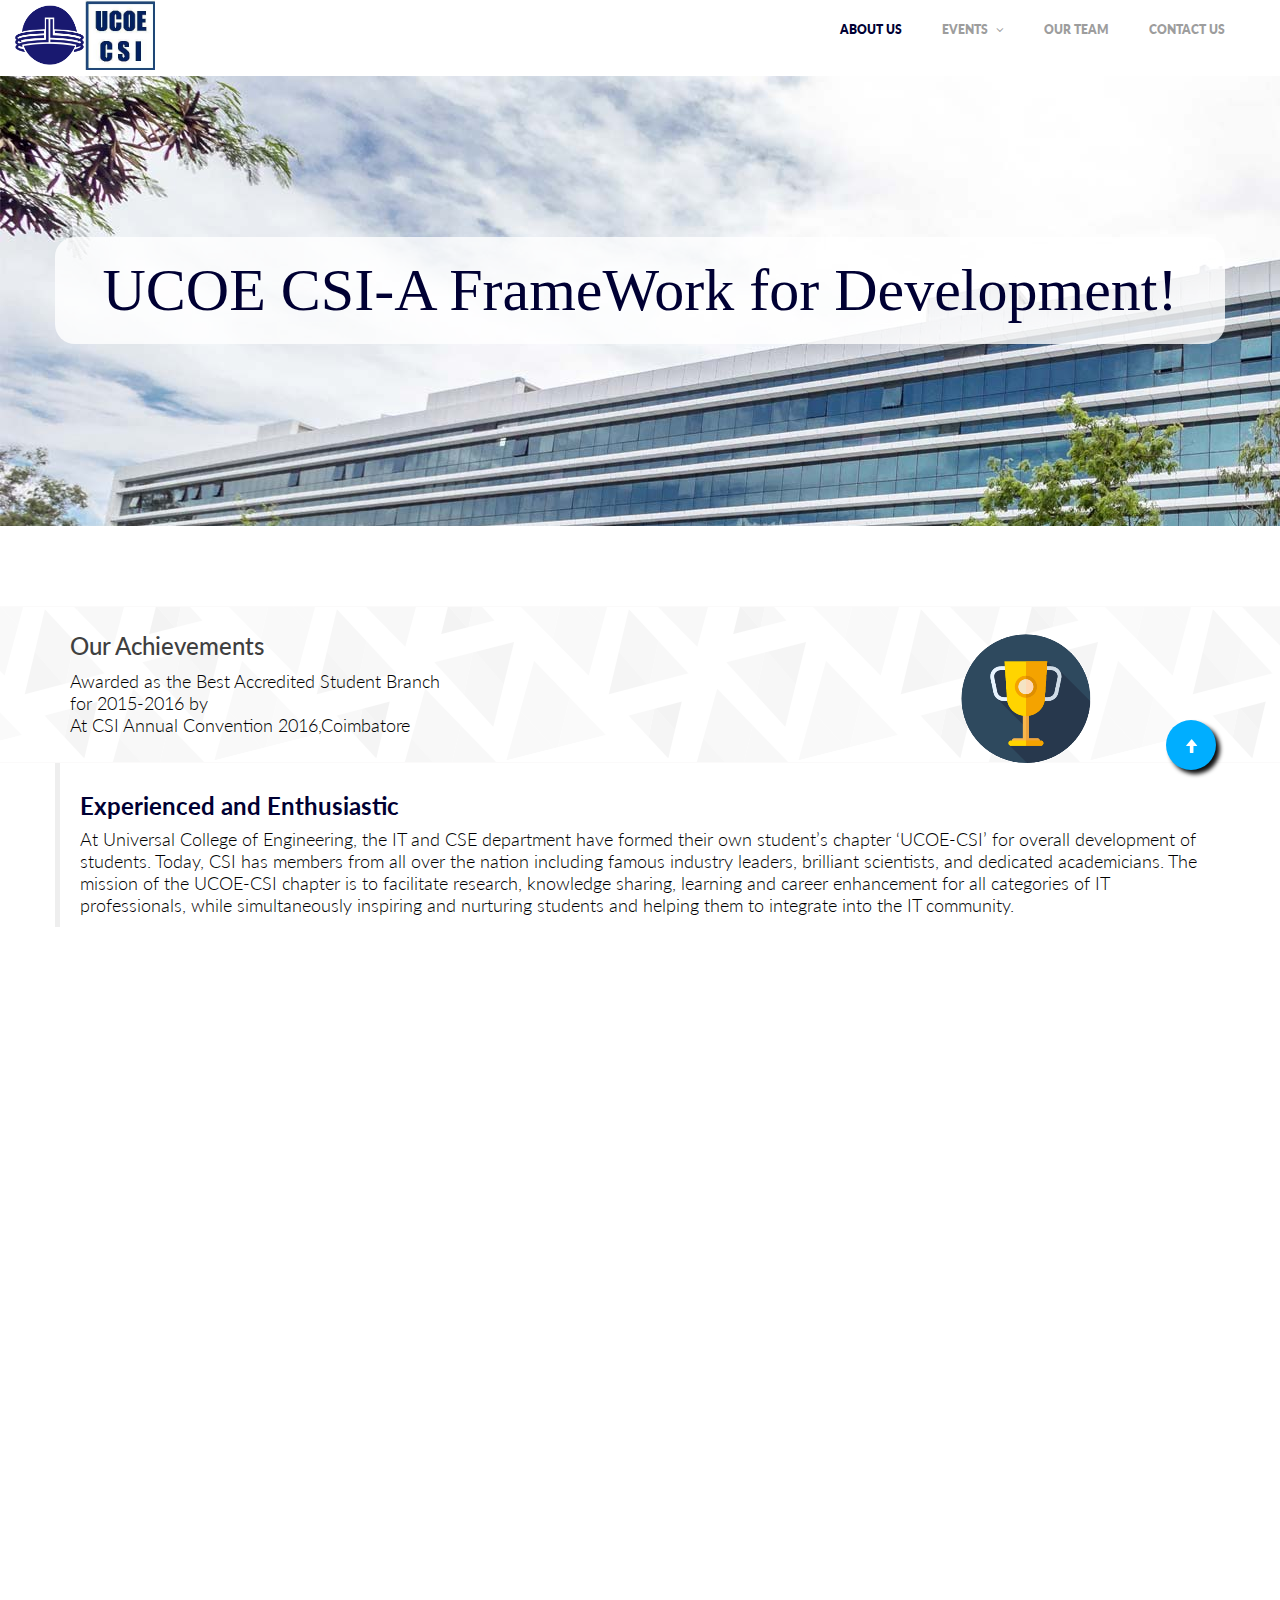
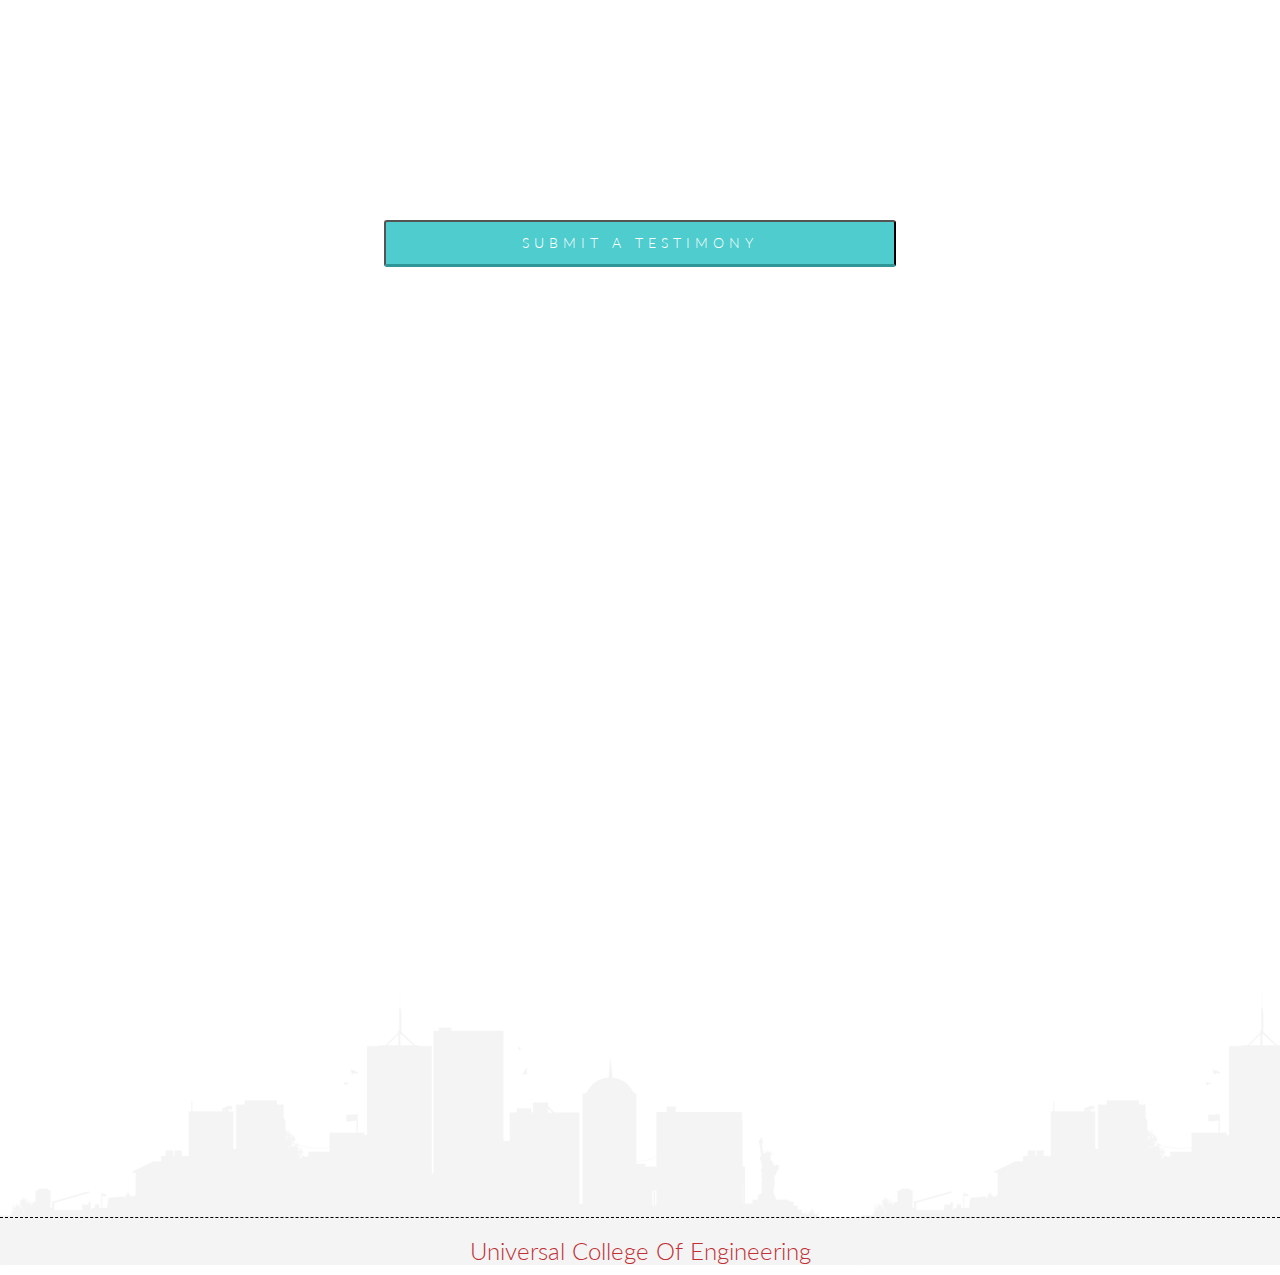
==== commit 60afa313: "with notice board and testimony imgs" ====
--- a/csi/template/CSI website- Copy/index.html
+++ b/csi/template/CSI website- Copy/index.html
@@ -219,15 +219,15 @@
                             <div class="col-xs-4">
 
                                 <div data-wow-duration="500ms" data-wow-delay="600ms">
-                                      <img src="images/testimony/icon2.png" alt="">
-                                </div>
-                               <h2>Milap Bhatt</h2>
+                                      <img src="images/testimony/keval.jpg" alt="">
+                                </div>
+                               <h2>Keval Morakhai</h2>
                                     <p><blockquote>Great workshops! Very well done and very useful information delivered in an excellent manner. I would highly recommend the CSI workshops to anyone who is interested in improving knowledge.
 </blockquote></p>
                             </div>
                             <div class="col-xs-4">
                                 <div data-wow-duration="500ms" data-wow-delay="600ms">
-                                    <img src="images/testimony/icon2.png" alt="">
+                                    <img src="images/testimony/urvi.jpg" alt="">
                                 </div>
                                <h2>Urvi Jolapara</h2>
                                     <p><blockquote> Workshop was very insightful and made absolute sense in terms of the Principles and their application. I am thankful for having the opportunity to attend these CSI workshops
@@ -338,7 +338,6 @@
                             </p>
                         </div>
                     </div>
-
                     <div class="col-sm-5 text-center padding wow fadeIn" data-wow-duration="1000ms" data-wow-delay="900ms">
                         <div class="single-service">
                             <div id="gmap"></div>
@@ -347,9 +346,7 @@
                 </div>
             </div>
         </div>
-		<div class="line">
-		
-		</div>
+		<div class="line"></div>
         <div class="ending">
             <h1><a href="http://universalcollegeofengineering.edu.in/" target="_blank">Universal College Of Engineering</a></h1>
         </div>
@@ -359,7 +356,7 @@
 
 
 
-
+<div  id="testing"><span class="glyphicon glyphicon-arrow-up" id="top"></span></div>
     <div class="container">
         <div class="ending">
 
--- a/csi/template/CSI website- Copy/css/main.css
+++ b/csi/template/CSI website- Copy/css/main.css
@@ -3212,15 +3212,28 @@
 }
 
 #testing{
-  margin:5%;
-  
-  padding: 2%;
-  border-radius: 10px;
-  display: none;
-  text-align: center;
-  background-color: #B0B0B0;
-}
-
+ 
+ cursor:pointer;
+  width:50px;
+  padding:0%;
+  height:50px;
+  color:#fff;
+  border-radius: 100%;
+  background-color: #00aeff;
+  position:fixed;
+  top:80%;
+  right:5%;
+  box-shadow:4px 4px 4px #111;
+}
+#testing:hover
+{
+	background:#ddd;
+}
+#top
+{
+margin-left:18px;
+margin-top:18px;
+}
 .aboutwebsite{
 	
 	color: #000;
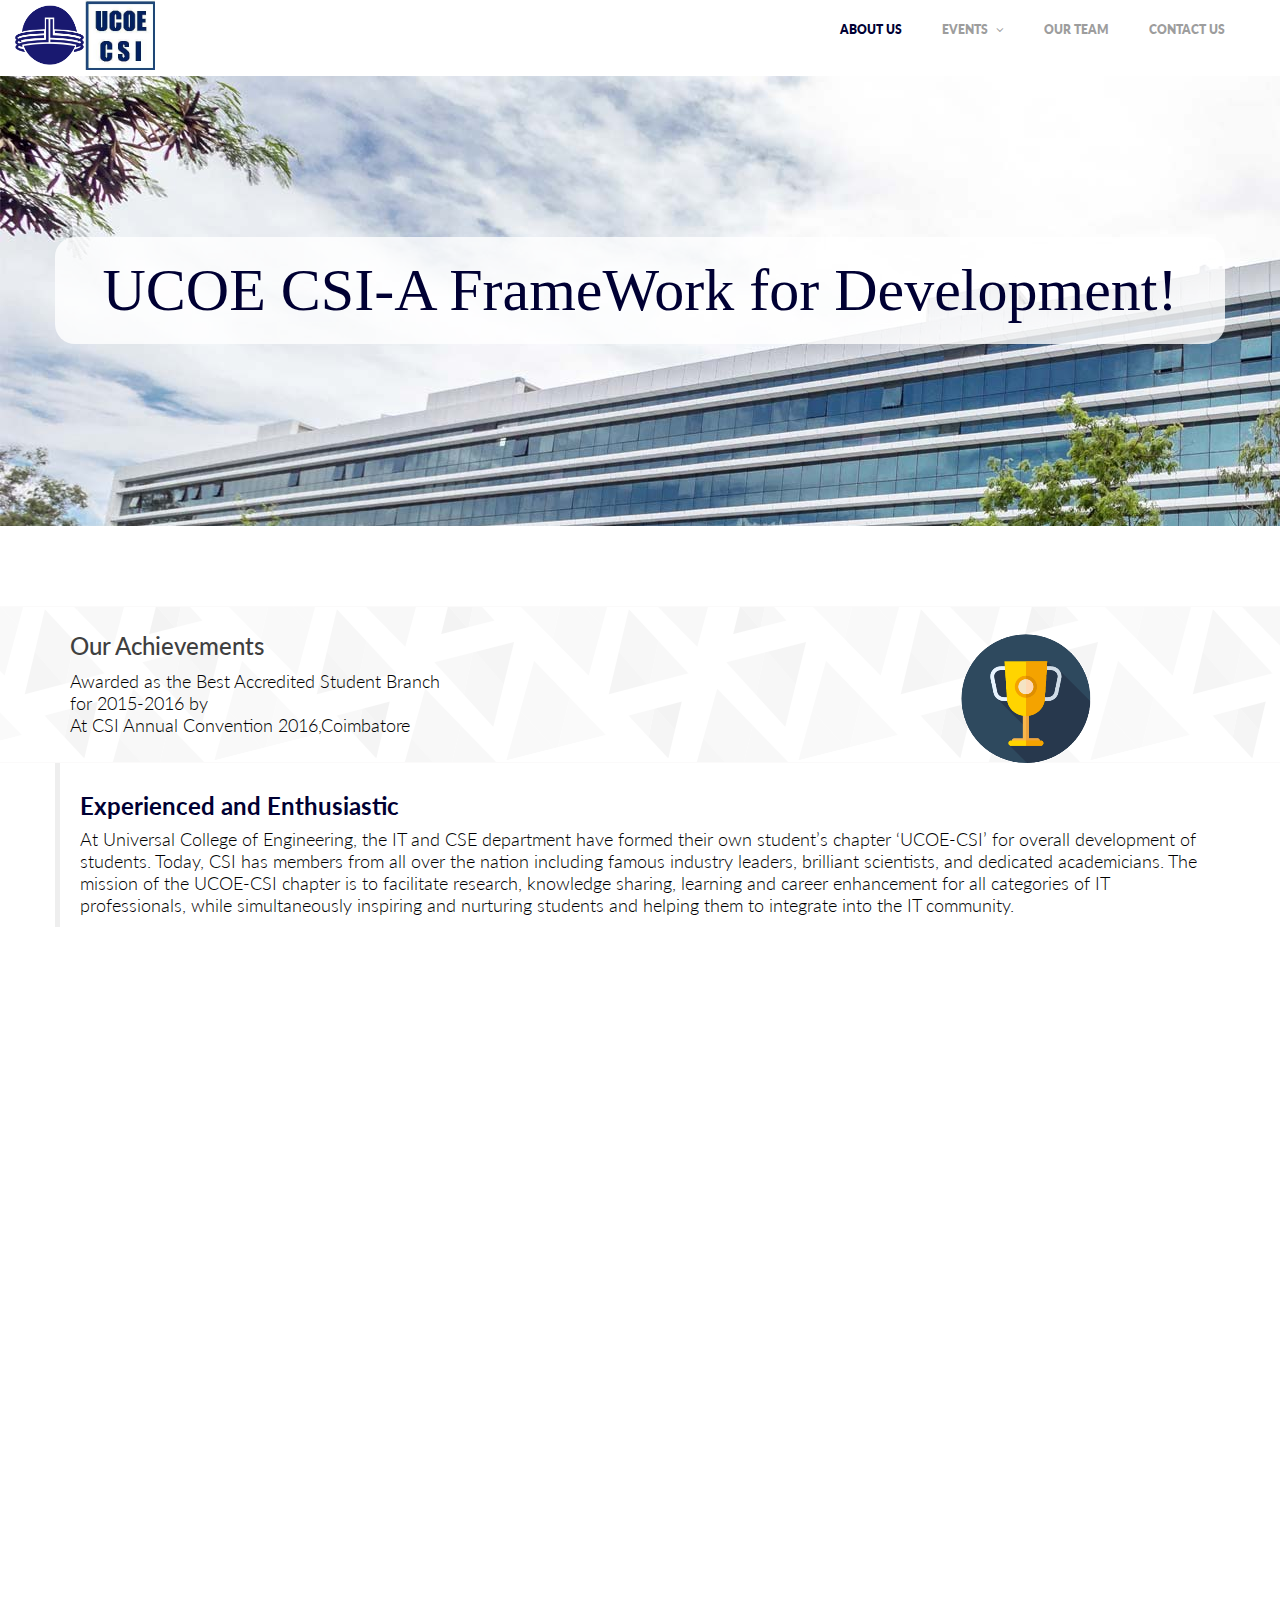
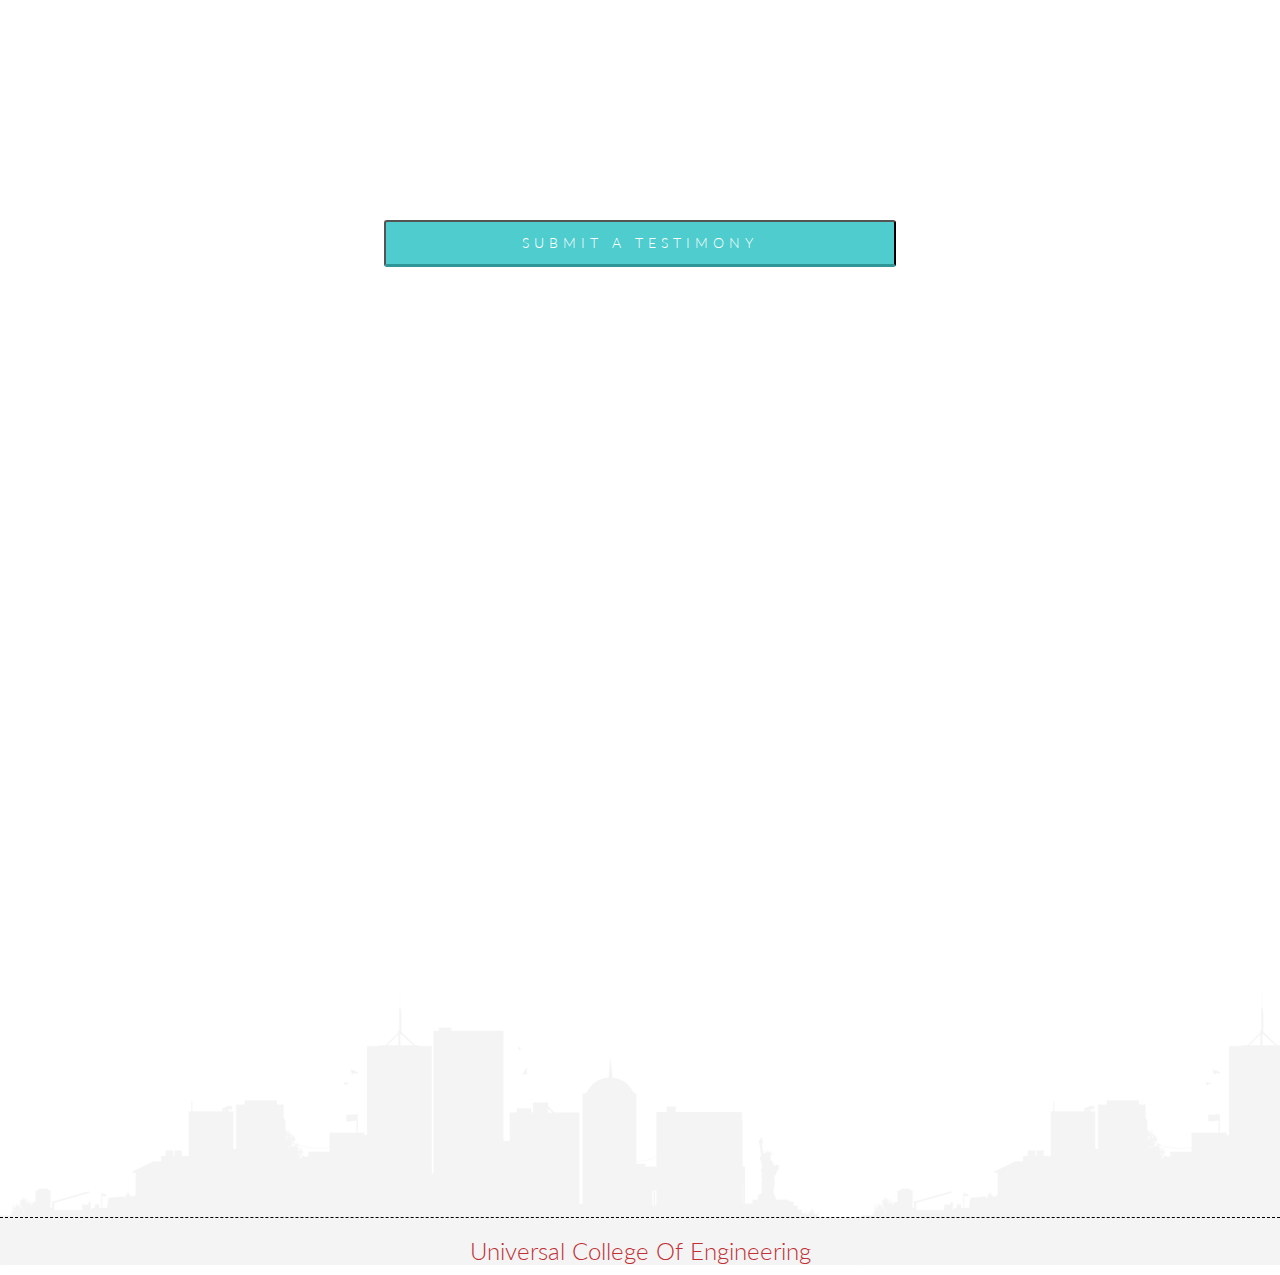
==== commit 4ab5fcf1: "scroll to top issues sorted" ====
--- a/csi/template/CSI website- Copy/index.html
+++ b/csi/template/CSI website- Copy/index.html
@@ -1,11 +1,10 @@
 <!DOCTYPE html>
 <html lang="en">
-
 <head>
     <meta charset="utf-8">
     <meta name="viewport" content="width=device-width, initial-scale=1.0">
-    <meta name="description" content="">
-    <meta name="author" content="">
+    <meta name="description" content="This is the  CSI website for Universal College of Engineering which provides the details of CSI activities in UCOE.">
+    <meta name="author" content="Yagnesh Devashrayee,Shashank Nayak,Saumik Patel">
     <title>UCOE-CSI</title>
     <link href="css/bootstrap.min.css" rel="stylesheet">
     <link href="css/font-awesome.min.css" rel="stylesheet">
@@ -14,23 +13,18 @@
     <link href="css/main.css" rel="stylesheet">
     <link href="css/responsive.css" rel="stylesheet">
 	 <link href="css/main_1.css" rel="stylesheet">
-
-    <!--[if lt IE 9]>
-	    <script src="js/html5shiv.js"></script>
-	    <script src="js/respond.min.js"></script>
-    <![endif]-->
-    <link rel="shortcut icon" href="images/ico/favicon.ico">
-    <link rel="apple-touch-icon-precomposed" sizes="144x144" href="images/ico/apple-touch-icon-144-precomposed.png">
-    <link rel="apple-touch-icon-precomposed" sizes="114x114" href="images/ico/apple-touch-icon-114-precomposed.png">
-    <link rel="apple-touch-icon-precomposed" sizes="72x72" href="images/ico/apple-touch-icon-72-precomposed.png">
-    <link rel="apple-touch-icon-precomposed" href="images/ico/apple-touch-icon-57-precomposed.png">
+     <!--icons-->
+    <link rel="shortcut icon" href="images/ico/logo2.jpg">
+    <link rel="apple-touch-icon-precomposed" sizes="144x144" href="images/ico/logo2.jpg">
+    <link rel="apple-touch-icon-precomposed" sizes="114x114" href="images/ico/logo2.jpg">
+    <link rel="apple-touch-icon-precomposed" sizes="72x72" href="images/ico/logo2.jpg">
+    <link rel="apple-touch-icon-precomposed" href="images/ico/logo2.jpg">
 </head>
 <!--/head-->
 
 <body>
     <header id="header">
-
-        </div>
+  </div>
         <div class="navbar navbar-inverse" role="banner">
             <div class="container">
                 <div class="navbar-header">
@@ -79,22 +73,14 @@
 						   </blockquote>
                         </div>
                     </div>
-                    <!--img src="images/home/slider/hill.png" class="slider-hill" alt="slider image">
-                    <img src="images/home/slider/house.png" class="slider-house" alt="slider image">
-                    <img src="images/home/slider/sun.png" class="slider-sun" alt="slider image">
-                    <img src="images/home/slider/birds1.png" class="slider-birds1" alt="slider image">
-                    <img src="images/home/slider/birds2.png" class="slider-birds2" alt="slider image"-->
                 </div>
             </div>
         </div>
         <div class="preloader"><i class="fa fa-sun-o fa-spin"></i></div>
     </section>
     <!--/#home-slider-->
-
-
     <!--/#services-->
-
-    <section id="action" class="responsive">
+ <section id="action" class="responsive">
         <div class="vertical-center">
             <div class="container">
                 <div class="row">
@@ -102,11 +88,10 @@
                        <div class="col-sm-7 wow fadeInLeft" data-wow-duration="500ms" data-wow-delay="300ms">
                             <h1 class="title">Our Achievements</h1>
                             <p>Awarded as the Best Accredited Student Branch<br>for 2015-2016  by <br> At CSI Annual Convention 2016,Coimbatore </p>
-</div>
+                        </div>
                         <div class="col-sm-5 text-center wow fadeInRight" data-wow-duration="500ms" data-wow-delay="300ms">
                             <div class="tour-button">
-
-                            </div>
+							</div>
                         </div>
                     </div>
                 </div>
@@ -139,7 +124,7 @@
                <div class="col-sm-13 wow fadeInRight" data-wow-duration="100ms" data-wow-delay="500ms" >
                         <blockquote class="aboutwebsite"> <h2><strong>Eager to Learn</strong></h2>
                         <P>UCOE-CSI aims to provide the students of UCOE, across all four departments, the best opportunities to acquire knowledge and gain experience in varied fields and thus help them become better professionals.
-There are much  registered members and the chapter is still growing day by day. Activities are being continuously planned and conducted
+                        There are much  registered members and the chapter is still growing day by day. Activities are being continuously planned and conducted
 </P> </blockquote>
                     </div>
                 
@@ -151,18 +136,12 @@
     </section>
 
      <!--/#features-->
-
-
-    <!--
-
+<!--
 ************    
 Testimonial
 ************
-
 -->
-
-
-    <section id="team">
+  <section id="team">
         <div class="container">
             <div class="row">
                 <h2 class="title text-center wow fadeInDown" data-wow-duration="500ms" data-wow-delay="300ms"><i>Testimonials</i></h2>
@@ -236,8 +215,6 @@
                         </div>
 
                     </div>
-
-
                     <!-- Controls -->
                     <a class="left team-carousel-control hidden-xs" href="#team-carousel" data-slide="prev">left</a>
                     <a class="right team-carousel-control hidden-xs" href="#team-carousel" data-slide="next">right</a>
@@ -245,13 +222,11 @@
             </div>
         </div>
     </section>
-
-    <!--
+  <!--
 ============
 Testimony FORM
 ============
 -->
-
     <section class="testimonySection">
         <button type="button" class="buttonForm" data-toggle="collapse" data-target="#testimonyDiv">Submit a Testimony</button>
         <div id="testimonyDiv" class="collapse">
@@ -351,11 +326,6 @@
             <h1><a href="http://universalcollegeofengineering.edu.in/" target="_blank">Universal College Of Engineering</a></h1>
         </div>
     </footer>
-
-
-
-
-
 <div  id="testing"><span class="glyphicon glyphicon-arrow-up" id="top"></span></div>
     <div class="container">
         <div class="ending">
